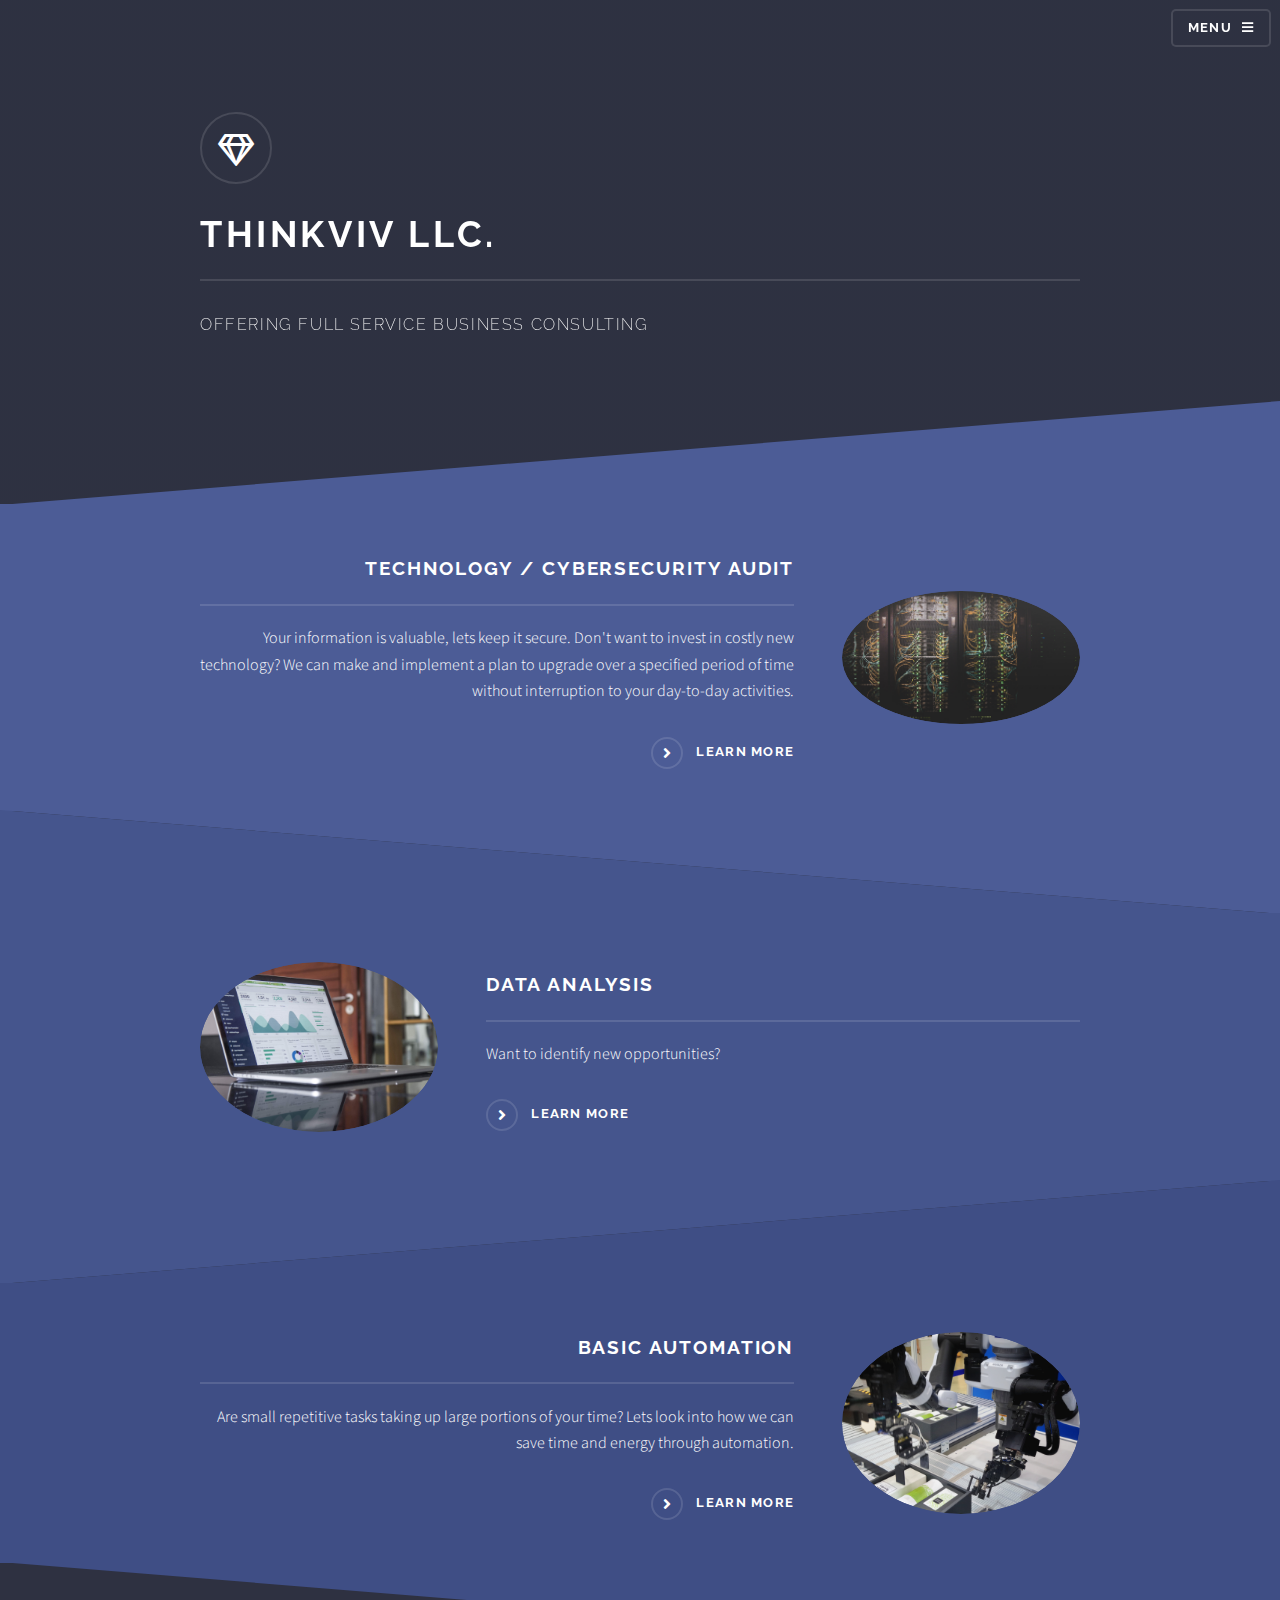
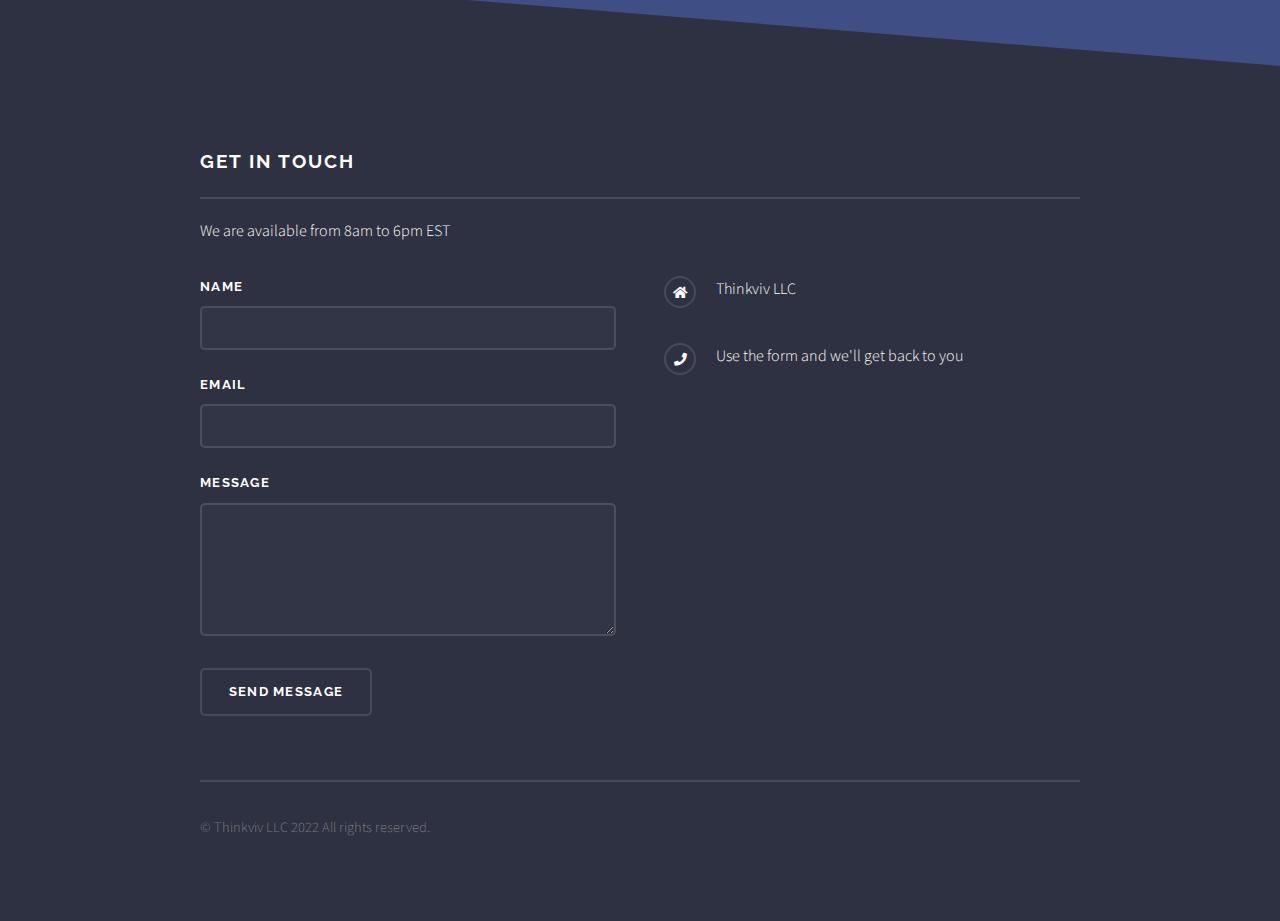
==== index.html @ b032519a "Update index.html" ====
<!DOCTYPE HTML>

<html>
	<head>
		<title>Thinkviv Business Solutions</title>
		<meta charset="utf-8" />
		<meta name="viewport" content="width=device-width, initial-scale=1, user-scalable=no" />
		<link rel="stylesheet" href="assets/css/main.css" />
		<noscript><link rel="stylesheet" href="assets/css/noscript.css" /></noscript>
	</head>
	<body class="is-preload">

		<!-- Page Wrapper -->
			<div id="page-wrapper">

				<!-- Header -->
					<header id="header" class="alt">
						<h1><a href="index.html">Thinkviv Business Solutions</a></h1>
						<nav>
							<a href="#menu">Menu</a>
						</nav>
					</header>

				<!-- Menu -->
					<nav id="menu">
						<div class="inner">
							<h2>Menu</h2>
							<ul class="links">
								<li><a href="index.html">Home</a></li>
								<li><a href="index.html#wrapper">About Us</a></li>
								<li><a href="index.html#footer">Contact Us</a></li>
								
							</ul>
							<a href="#" class="close">Close</a>
						</div>
					</nav>

				<!-- Banner -->
					<section id="banner">
						<div class="inner">
							<div class="logo"><span class="icon fa-gem"></span></div>
							<h2>Thinkviv LLC.</h2>
							<p>Offering full service business consulting </a></p>
						</div>
					</section>

				<!-- Wrapper -->
					<section id="wrapper">

						<!-- One -->
							<section id="one" class="wrapper spotlight style1">
								<div class="inner">
									<a href="#" class="image"><img src="images/server01.jpg" alt="" /></a>
									<div class="content">
										<h2 class="major">Technology / Cybersecurity Audit</h2>
										<p>Your information is valuable, lets keep it secure. Don't want to invest in costly new technology? We can make and implement a plan to upgrade over a specified period of time without interruption to your day-to-day activities.</p>
										<a href="#" class="special">Learn more</a>
									</div>
								</div>
							</section>

						<!-- Two -->
							<section id="two" class="wrapper alt spotlight style2">
								<div class="inner">
									<a href="#" class="image"><img src="images/data01.jpg" alt="" /></a>
									<div class="content">
										<h2 class="major">Data Analysis</h2>
										<p>Want to identify new opportunities? </p>
										<a href="#" class="special">Learn more</a>
									</div>
								</div>
							</section>

						<!-- Three -->
							<section id="three" class="wrapper spotlight style3">
								<div class="inner">
									<a href="#" class="image"><img src="images/robot.jpg" alt="" /></a>
									<div class="content">
										<h2 class="major">Basic Automation</h2>
										<p>Are small repetitive tasks taking up large portions of your time? Lets look into how we can save time and energy through automation.</p>
										<a href="#" class="special">Learn more</a>
									</div>
								</div>
							</section>

						
				<!-- Footer -->
					<section id="footer">
						<div class="inner">
							<h2 class="major">Get in touch</h2>
							<p>We are available from 8am to 6pm EST</p>
							<form method="post" action="#">
								<div class="fields">
									<div class="field">
										<label for="name">Name</label>
										<input type="text" name="name" id="name" />
									</div>
									<div class="field">
										<label for="email">Email</label>
										<input type="email" name="email" id="email" />
									</div>
									<div class="field">
										<label for="message">Message</label>
										<textarea name="message" id="message" rows="4"></textarea>
									</div>
								</div>
								<ul class="actions">
									<li><input type="submit" value="Send Message" /></li>
								</ul>
							</form>
							<ul class="contact">
								<li class="icon solid fa-home">
									Thinkviv LLC<br />
									<!--  <br /> 
									City, State -->
								</li>
								<li class="icon solid fa-phone">Use the form and we'll get back to you</li>
								<!--<li class="icon solid fa-envelope"><a href="#"></a></li>
								<li class="icon brands fa-twitter"><a href="#">twitter.com/untitled-tld</a></li>
								<li class="icon brands fa-facebook-f"><a href="#">facebook.com/untitled-tld</a></li>
								<li class="icon brands fa-instagram"><a href="#">instagram.com/untitled-tld</a></li> -->
							</ul>
							<ul class="copyright">
								<li>&copy; Thinkviv LLC 2022 All rights reserved.</li>
							</ul>
						</div>
					</section>

			</div>

		<!-- Scripts -->
			<script src="assets/js/jquery.min.js"></script>
			<script src="assets/js/jquery.scrollex.min.js"></script>
			<script src="assets/js/browser.min.js"></script>
			<script src="assets/js/breakpoints.min.js"></script>
			<script src="assets/js/util.js"></script>
			<script src="assets/js/main.js"></script>

	</body>
</html>
---- assets/css/main.css ----
@import url(fontawesome-all.min.css);
@import url("https://fonts.googleapis.com/css?family=Raleway:200,700|Source+Sans+Pro:300,600,300italic,600italic");

/*
	Solid State by HTML5 UP
	html5up.net | @ajlkn
	Free for personal and commercial use under the CCA 3.0 license (html5up.net/license)
*/

html, body, div, span, applet, object,
iframe, h1, h2, h3, h4, h5, h6, p, blockquote,
pre, a, abbr, acronym, address, big, cite,
code, del, dfn, em, img, ins, kbd, q, s, samp,
small, strike, strong, sub, sup, tt, var, b,
u, i, center, dl, dt, dd, ol, ul, li, fieldset,
form, label, legend, table, caption, tbody,
tfoot, thead, tr, th, td, article, aside,
canvas, details, embed, figure, figcaption,
footer, header, hgroup, menu, nav, output, ruby,
section, summary, time, mark, audio, video {
	margin: 0;
	padding: 0;
	border: 0;
	font-size: 100%;
	font: inherit;
	vertical-align: baseline;}

article, aside, details, figcaption, figure,
footer, header, hgroup, menu, nav, section {
	display: block;}

body {
	line-height: 1;
}

ol, ul {
	list-style: none;
}

blockquote, q {
	quotes: none;
}

	blockquote:before, blockquote:after, q:before, q:after {
		content: '';
		content: none;
	}

table {
	border-collapse: collapse;
	border-spacing: 0;
}

body {
	-webkit-text-size-adjust: none;
}

mark {
	background-color: transparent;
	color: inherit;
}

input::-moz-focus-inner {
	border: 0;
	padding: 0;
}

input, select, textarea {
	-moz-appearance: none;
	-webkit-appearance: none;
	-ms-appearance: none;
	appearance: none;
}

/* Basic */

	@-ms-viewport {
		width: device-width;
	}

	body {
		-ms-overflow-style: scrollbar;
	}

	@media screen and (max-width: 480px) {

		html, body {
			min-width: 320px;
		}

	}

	html {
		box-sizing: border-box;
	}

	*, *:before, *:after {
		box-sizing: inherit;
	}

	body {
		background-color: #2e3141;
		background-image: linear-gradient(to top, rgba(46, 49, 65, 0.8), rgba(46, 49, 65, 0.8)), url("../../images/bg.jpg");
		background-size: auto, cover;
		background-attachment: fixed, fixed;
		background-position: center, center;
	}

		body.is-preload *, body.is-preload *:before, body.is-preload *:after {
			-moz-animation: none !important;
			-webkit-animation: none !important;
			-ms-animation: none !important;
			animation: none !important;
			-moz-transition: none !important;
			-webkit-transition: none !important;
			-ms-transition: none !important;
			transition: none !important;
		}

/* Type */

	body, input, select, textarea {
		color: #ffffff;
		font-family: "Source Sans Pro", Helvetica, sans-serif;
		font-size: 16.5pt;
		font-weight: 300;
		line-height: 1.65;
	}

		@media screen and (max-width: 1680px) {

			body, input, select, textarea {
				font-size: 13pt;
			}

		}

		@media screen and (max-width: 1280px) {

			body, input, select, textarea {
				font-size: 12pt;
			}

		}

		@media screen and (max-width: 980px) {

			body, input, select, textarea {
				font-size: 12pt;
			}

		}

		@media screen and (max-width: 736px) {

			body, input, select, textarea {
				font-size: 12pt;
			}

		}

		@media screen and (max-width: 480px) {

			body, input, select, textarea {
				font-size: 12pt;
			}

		}

	a {
		-moz-transition: color 0.2s ease-in-out, border-bottom-color 0.2s ease-in-out;
		-webkit-transition: color 0.2s ease-in-out, border-bottom-color 0.2s ease-in-out;
		-ms-transition: color 0.2s ease-in-out, border-bottom-color 0.2s ease-in-out;
		transition: color 0.2s ease-in-out, border-bottom-color 0.2s ease-in-out;
		border-bottom: dotted 1px rgba(255, 255, 255, 0.35);
		color: #ffffff;
		text-decoration: none;
	}

		a:hover {
			border-bottom-color: transparent;
			color: #ffffff !important;
		}

		a.special:not(.button) {
			text-decoration: none;
			border-bottom: 0;
			display: block;
			font-family: Raleway, Helvetica, sans-serif;
			font-size: 0.8em;
			font-weight: 700;
			letter-spacing: 0.1em;
			margin: 0 0 2em 0;
			text-transform: uppercase;
		}

			a.special:not(.button):before {
				-moz-osx-font-smoothing: grayscale;
				-webkit-font-smoothing: antialiased;
				display: inline-block;
				font-style: normal;
				font-variant: normal;
				text-rendering: auto;
				line-height: 1;
				text-transform: none !important;
				font-family: 'Font Awesome 5 Free';
				font-weight: 900;
			}

			a.special:not(.button):before {
				-moz-transition: background-color 0.2s ease-in-out;
				-webkit-transition: background-color 0.2s ease-in-out;
				-ms-transition: background-color 0.2s ease-in-out;
				transition: background-color 0.2s ease-in-out;
				border-radius: 100%;
				border: solid 2px rgba(255, 255, 255, 0.125);
				content: '\f105';
				display: inline-block;
				font-size: 1.25em;
				height: 2em;
				line-height: 1.75em;
				margin-right: 0.85em;
				text-align: center;
				text-indent: 0.15em;
				vertical-align: middle;
				width: 2em;
			}

			a.special:not(.button):hover:before {
				background-color: rgba(255, 255, 255, 0.025);
			}

			a.special:not(.button):active:before {
				background-color: rgba(255, 255, 255, 0.075);
			}

	strong, b {
		color: #ffffff;
		font-weight: 600;
	}

	em, i {
		font-style: italic;
	}

	p {
		margin: 0 0 2em 0;
	}

	h1, h2, h3, h4, h5, h6 {
		color: #ffffff;
		font-family: Raleway, Helvetica, sans-serif;
		font-weight: 700;
		letter-spacing: 0.1em;
		margin: 0 0 1em 0;
		text-transform: uppercase;
	}

		h1 a, h2 a, h3 a, h4 a, h5 a, h6 a {
			color: inherit;
			text-decoration: none;
			border-bottom: 0;
		}

		h1 span, h2 span, h3 span, h4 span, h5 span, h6 span {
			font-weight: 200;
		}

		h1.major, h2.major, h3.major, h4.major, h5.major, h6.major {
			padding-bottom: 1em;
			border-bottom: solid 2px rgba(255, 255, 255, 0.125);
		}

	h2 {
		font-size: 1.2em;
	}

	h3 {
		font-size: 0.9em;
	}

	h4 {
		font-size: 0.7em;
	}

	h5 {
		font-size: 0.7em;
	}

	h6 {
		font-size: 0.7em;
	}

	@media screen and (max-width: 736px) {

		h2 {
			font-size: 1em;
		}

		h3 {
			font-size: 0.8em;
		}

	}

	sub {
		font-size: 0.8em;
		position: relative;
		top: 0.5em;
	}

	sup {
		font-size: 0.8em;
		position: relative;
		top: -0.5em;
	}

	blockquote {
		border-left: solid 4px rgba(255, 255, 255, 0.125);
		font-style: italic;
		margin: 0 0 2em 0;
		padding: 0.5em 0 0.5em 2em;
	}

	code {
		background: rgba(255, 255, 255, 0.025);
		border-radius: 5px;
		border: solid 2px rgba(255, 255, 255, 0.125);
		font-family: "Courier New", monospace;
		font-size: 0.9em;
		margin: 0 0.25em;
		padding: 0.25em 0.65em;
	}

	pre {
		-webkit-overflow-scrolling: touch;
		font-family: "Courier New", monospace;
		font-size: 0.9em;
		margin: 0 0 2em 0;
	}

		pre code {
			display: block;
			line-height: 1.75em;
			padding: 1em 1.5em;
			overflow-x: auto;
		}

	hr {
		border: 0;
		border-bottom: solid 2px rgba(255, 255, 255, 0.125);
		margin: 2.5em 0;
	}

		hr.major {
			margin: 4em 0;
		}

	.align-left {
		text-align: left;
	}

	.align-center {
		text-align: center;
	}

	.align-right {
		text-align: right;
	}

/* Row */

	.row {
		display: flex;
		flex-wrap: wrap;
		box-sizing: border-box;
		align-items: stretch;
	}

		.row > * {
			box-sizing: border-box;
		}

		.row.gtr-uniform > * > :last-child {
			margin-bottom: 0;
		}

		.row.aln-left {
			justify-content: flex-start;
		}

		.row.aln-center {
			justify-content: center;
		}

		.row.aln-right {
			justify-content: flex-end;
		}

		.row.aln-top {
			align-items: flex-start;
		}

		.row.aln-middle {
			align-items: center;
		}

		.row.aln-bottom {
			align-items: flex-end;
		}

		.row > .imp {
			order: -1;
		}

		.row > .col-1 {
			width: 8.33333%;
		}

		.row > .off-1 {
			margin-left: 8.33333%;
		}

		.row > .col-2 {
			width: 16.66667%;
		}

		.row > .off-2 {
			margin-left: 16.66667%;
		}

		.row > .col-3 {
			width: 25%;
		}

		.row > .off-3 {
			margin-left: 25%;
		}

		.row > .col-4 {
			width: 33.33333%;
		}

		.row > .off-4 {
			margin-left: 33.33333%;
		}

		.row > .col-5 {
			width: 41.66667%;
		}

		.row > .off-5 {
			margin-left: 41.66667%;
		}

		.row > .col-6 {
			width: 50%;
		}

		.row > .off-6 {
			margin-left: 50%;
		}

		.row > .col-7 {
			width: 58.33333%;
		}

		.row > .off-7 {
			margin-left: 58.33333%;
		}

		.row > .col-8 {
			width: 66.66667%;
		}

		.row > .off-8 {
			margin-left: 66.66667%;
		}

		.row > .col-9 {
			width: 75%;
		}

		.row > .off-9 {
			margin-left: 75%;
		}

		.row > .col-10 {
			width: 83.33333%;
		}

		.row > .off-10 {
			margin-left: 83.33333%;
		}

		.row > .col-11 {
			width: 91.66667%;
		}

		.row > .off-11 {
			margin-left: 91.66667%;
		}

		.row > .col-12 {
			width: 100%;
		}

		.row > .off-12 {
			margin-left: 100%;
		}

		.row.gtr-0 {
			margin-top: 0;
			margin-left: 0em;
		}

			.row.gtr-0 > * {
				padding: 0 0 0 0em;
			}

			.row.gtr-0.gtr-uniform {
				margin-top: 0em;
			}

				.row.gtr-0.gtr-uniform > * {
					padding-top: 0em;
				}

		.row.gtr-25 {
			margin-top: 0;
			margin-left: -0.4375em;
		}

			.row.gtr-25 > * {
				padding: 0 0 0 0.4375em;
			}

			.row.gtr-25.gtr-uniform {
				margin-top: -0.4375em;
			}

				.row.gtr-25.gtr-uniform > * {
					padding-top: 0.4375em;
				}

		.row.gtr-50 {
			margin-top: 0;
			margin-left: -0.875em;
		}

			.row.gtr-50 > * {
				padding: 0 0 0 0.875em;
			}

			.row.gtr-50.gtr-uniform {
				margin-top: -0.875em;
			}

				.row.gtr-50.gtr-uniform > * {
					padding-top: 0.875em;
				}

		.row {
			margin-top: 0;
			margin-left: -1.75em;
		}

			.row > * {
				padding: 0 0 0 1.75em;
			}

			.row.gtr-uniform {
				margin-top: -1.75em;
			}

				.row.gtr-uniform > * {
					padding-top: 1.75em;
				}

		.row.gtr-150 {
			margin-top: 0;
			margin-left: -2.625em;
		}

			.row.gtr-150 > * {
				padding: 0 0 0 2.625em;
			}

			.row.gtr-150.gtr-uniform {
				margin-top: -2.625em;
			}

				.row.gtr-150.gtr-uniform > * {
					padding-top: 2.625em;
				}

		.row.gtr-200 {
			margin-top: 0;
			margin-left: -3.5em;
		}

			.row.gtr-200 > * {
				padding: 0 0 0 3.5em;
			}

			.row.gtr-200.gtr-uniform {
				margin-top: -3.5em;
			}

				.row.gtr-200.gtr-uniform > * {
					padding-top: 3.5em;
				}

		@media screen and (max-width: 1680px) {

			.row {
				display: flex;
				flex-wrap: wrap;
				box-sizing: border-box;
				align-items: stretch;
			}

				.row > * {
					box-sizing: border-box;
				}

				.row.gtr-uniform > * > :last-child {
					margin-bottom: 0;
				}

				.row.aln-left {
					justify-content: flex-start;
				}

				.row.aln-center {
					justify-content: center;
				}

				.row.aln-right {
					justify-content: flex-end;
				}

				.row.aln-top {
					align-items: flex-start;
				}

				.row.aln-middle {
					align-items: center;
				}

				.row.aln-bottom {
					align-items: flex-end;
				}

				.row > .imp-xlarge {
					order: -1;
				}

				.row > .col-1-xlarge {
					width: 8.33333%;
				}

				.row > .off-1-xlarge {
					margin-left: 8.33333%;
				}

				.row > .col-2-xlarge {
					width: 16.66667%;
				}

				.row > .off-2-xlarge {
					margin-left: 16.66667%;
				}

				.row > .col-3-xlarge {
					width: 25%;
				}

				.row > .off-3-xlarge {
					margin-left: 25%;
				}

				.row > .col-4-xlarge {
					width: 33.33333%;
				}

				.row > .off-4-xlarge {
					margin-left: 33.33333%;
				}

				.row > .col-5-xlarge {
					width: 41.66667%;
				}

				.row > .off-5-xlarge {
					margin-left: 41.66667%;
				}

				.row > .col-6-xlarge {
					width: 50%;
				}

				.row > .off-6-xlarge {
					margin-left: 50%;
				}

				.row > .col-7-xlarge {
					width: 58.33333%;
				}

				.row > .off-7-xlarge {
					margin-left: 58.33333%;
				}

				.row > .col-8-xlarge {
					width: 66.66667%;
				}

				.row > .off-8-xlarge {
					margin-left: 66.66667%;
				}

				.row > .col-9-xlarge {
					width: 75%;
				}

				.row > .off-9-xlarge {
					margin-left: 75%;
				}

				.row > .col-10-xlarge {
					width: 83.33333%;
				}

				.row > .off-10-xlarge {
					margin-left: 83.33333%;
				}

				.row > .col-11-xlarge {
					width: 91.66667%;
				}

				.row > .off-11-xlarge {
					margin-left: 91.66667%;
				}

				.row > .col-12-xlarge {
					width: 100%;
				}

				.row > .off-12-xlarge {
					margin-left: 100%;
				}

				.row.gtr-0 {
					margin-top: 0;
					margin-left: 0em;
				}

					.row.gtr-0 > * {
						padding: 0 0 0 0em;
					}

					.row.gtr-0.gtr-uniform {
						margin-top: 0em;
					}

						.row.gtr-0.gtr-uniform > * {
							padding-top: 0em;
						}

				.row.gtr-25 {
					margin-top: 0;
					margin-left: -0.4375em;
				}

					.row.gtr-25 > * {
						padding: 0 0 0 0.4375em;
					}

					.row.gtr-25.gtr-uniform {
						margin-top: -0.4375em;
					}

						.row.gtr-25.gtr-uniform > * {
							padding-top: 0.4375em;
						}

				.row.gtr-50 {
					margin-top: 0;
					margin-left: -0.875em;
				}

					.row.gtr-50 > * {
						padding: 0 0 0 0.875em;
					}

					.row.gtr-50.gtr-uniform {
						margin-top: -0.875em;
					}

						.row.gtr-50.gtr-uniform > * {
							padding-top: 0.875em;
						}

				.row {
					margin-top: 0;
					margin-left: -1.75em;
				}

					.row > * {
						padding: 0 0 0 1.75em;
					}

					.row.gtr-uniform {
						margin-top: -1.75em;
					}

						.row.gtr-uniform > * {
							padding-top: 1.75em;
						}

				.row.gtr-150 {
					margin-top: 0;
					margin-left: -2.625em;
				}

					.row.gtr-150 > * {
						padding: 0 0 0 2.625em;
					}

					.row.gtr-150.gtr-uniform {
						margin-top: -2.625em;
					}

						.row.gtr-150.gtr-uniform > * {
							padding-top: 2.625em;
						}

				.row.gtr-200 {
					margin-top: 0;
					margin-left: -3.5em;
				}

					.row.gtr-200 > * {
						padding: 0 0 0 3.5em;
					}

					.row.gtr-200.gtr-uniform {
						margin-top: -3.5em;
					}

						.row.gtr-200.gtr-uniform > * {
							padding-top: 3.5em;
						}

		}

		@media screen and (max-width: 1280px) {

			.row {
				display: flex;
				flex-wrap: wrap;
				box-sizing: border-box;
				align-items: stretch;
			}

				.row > * {
					box-sizing: border-box;
				}

				.row.gtr-uniform > * > :last-child {
					margin-bottom: 0;
				}

				.row.aln-left {
					justify-content: flex-start;
				}

				.row.aln-center {
					justify-content: center;
				}

				.row.aln-right {
					justify-content: flex-end;
				}

				.row.aln-top {
					align-items: flex-start;
				}

				.row.aln-middle {
					align-items: center;
				}

				.row.aln-bottom {
					align-items: flex-end;
				}

				.row > .imp-large {
					order: -1;
				}

				.row > .col-1-large {
					width: 8.33333%;
				}

				.row > .off-1-large {
					margin-left: 8.33333%;
				}

				.row > .col-2-large {
					width: 16.66667%;
				}

				.row > .off-2-large {
					margin-left: 16.66667%;
				}

				.row > .col-3-large {
					width: 25%;
				}

				.row > .off-3-large {
					margin-left: 25%;
				}

				.row > .col-4-large {
					width: 33.33333%;
				}

				.row > .off-4-large {
					margin-left: 33.33333%;
				}

				.row > .col-5-large {
					width: 41.66667%;
				}

				.row > .off-5-large {
					margin-left: 41.66667%;
				}

				.row > .col-6-large {
					width: 50%;
				}

				.row > .off-6-large {
					margin-left: 50%;
				}

				.row > .col-7-large {
					width: 58.33333%;
				}

				.row > .off-7-large {
					margin-left: 58.33333%;
				}

				.row > .col-8-large {
					width: 66.66667%;
				}

				.row > .off-8-large {
					margin-left: 66.66667%;
				}

				.row > .col-9-large {
					width: 75%;
				}

				.row > .off-9-large {
					margin-left: 75%;
				}

				.row > .col-10-large {
					width: 83.33333%;
				}

				.row > .off-10-large {
					margin-left: 83.33333%;
				}

				.row > .col-11-large {
					width: 91.66667%;
				}

				.row > .off-11-large {
					margin-left: 91.66667%;
				}

				.row > .col-12-large {
					width: 100%;
				}

				.row > .off-12-large {
					margin-left: 100%;
				}

				.row.gtr-0 {
					margin-top: 0;
					margin-left: 0em;
				}

					.row.gtr-0 > * {
						padding: 0 0 0 0em;
					}

					.row.gtr-0.gtr-uniform {
						margin-top: 0em;
					}

						.row.gtr-0.gtr-uniform > * {
							padding-top: 0em;
						}

				.row.gtr-25 {
					margin-top: 0;
					margin-left: -0.4375em;
				}

					.row.gtr-25 > * {
						padding: 0 0 0 0.4375em;
					}

					.row.gtr-25.gtr-uniform {
						margin-top: -0.4375em;
					}

						.row.gtr-25.gtr-uniform > * {
							padding-top: 0.4375em;
						}

				.row.gtr-50 {
					margin-top: 0;
					margin-left: -0.875em;
				}

					.row.gtr-50 > * {
						padding: 0 0 0 0.875em;
					}

					.row.gtr-50.gtr-uniform {
						margin-top: -0.875em;
					}

						.row.gtr-50.gtr-uniform > * {
							padding-top: 0.875em;
						}

				.row {
					margin-top: 0;
					margin-left: -1.75em;
				}

					.row > * {
						padding: 0 0 0 1.75em;
					}

					.row.gtr-uniform {
						margin-top: -1.75em;
					}

						.row.gtr-uniform > * {
							padding-top: 1.75em;
						}

				.row.gtr-150 {
					margin-top: 0;
					margin-left: -2.625em;
				}

					.row.gtr-150 > * {
						padding: 0 0 0 2.625em;
					}

					.row.gtr-150.gtr-uniform {
						margin-top: -2.625em;
					}

						.row.gtr-150.gtr-uniform > * {
							padding-top: 2.625em;
						}

				.row.gtr-200 {
					margin-top: 0;
					margin-left: -3.5em;
				}

					.row.gtr-200 > * {
						padding: 0 0 0 3.5em;
					}

					.row.gtr-200.gtr-uniform {
						margin-top: -3.5em;
					}

						.row.gtr-200.gtr-uniform > * {
							padding-top: 3.5em;
						}

		}

		@media screen and (max-width: 980px) {

			.row {
				display: flex;
				flex-wrap: wrap;
				box-sizing: border-box;
				align-items: stretch;
			}

				.row > * {
					box-sizing: border-box;
				}

				.row.gtr-uniform > * > :last-child {
					margin-bottom: 0;
				}

				.row.aln-left {
					justify-content: flex-start;
				}

				.row.aln-center {
					justify-content: center;
				}

				.row.aln-right {
					justify-content: flex-end;
				}

				.row.aln-top {
					align-items: flex-start;
				}

				.row.aln-middle {
					align-items: center;
				}

				.row.aln-bottom {
					align-items: flex-end;
				}

				.row > .imp-medium {
					order: -1;
				}

				.row > .col-1-medium {
					width: 8.33333%;
				}

				.row > .off-1-medium {
					margin-left: 8.33333%;
				}

				.row > .col-2-medium {
					width: 16.66667%;
				}

				.row > .off-2-medium {
					margin-left: 16.66667%;
				}

				.row > .col-3-medium {
					width: 25%;
				}

				.row > .off-3-medium {
					margin-left: 25%;
				}

				.row > .col-4-medium {
					width: 33.33333%;
				}

				.row > .off-4-medium {
					margin-left: 33.33333%;
				}

				.row > .col-5-medium {
					width: 41.66667%;
				}

				.row > .off-5-medium {
					margin-left: 41.66667%;
				}

				.row > .col-6-medium {
					width: 50%;
				}

				.row > .off-6-medium {
					margin-left: 50%;
				}

				.row > .col-7-medium {
					width: 58.33333%;
				}

				.row > .off-7-medium {
					margin-left: 58.33333%;
				}

				.row > .col-8-medium {
					width: 66.66667%;
				}

				.row > .off-8-medium {
					margin-left: 66.66667%;
				}

				.row > .col-9-medium {
					width: 75%;
				}

				.row > .off-9-medium {
					margin-left: 75%;
				}

				.row > .col-10-medium {
					width: 83.33333%;
				}

				.row > .off-10-medium {
					margin-left: 83.33333%;
				}

				.row > .col-11-medium {
					width: 91.66667%;
				}

				.row > .off-11-medium {
					margin-left: 91.66667%;
				}

				.row > .col-12-medium {
					width: 100%;
				}

				.row > .off-12-medium {
					margin-left: 100%;
				}

				.row.gtr-0 {
					margin-top: 0;
					margin-left: 0em;
				}

					.row.gtr-0 > * {
						padding: 0 0 0 0em;
					}

					.row.gtr-0.gtr-uniform {
						margin-top: 0em;
					}

						.row.gtr-0.gtr-uniform > * {
							padding-top: 0em;
						}

				.row.gtr-25 {
					margin-top: 0;
					margin-left: -0.4375em;
				}

					.row.gtr-25 > * {
						padding: 0 0 0 0.4375em;
					}

					.row.gtr-25.gtr-uniform {
						margin-top: -0.4375em;
					}

						.row.gtr-25.gtr-uniform > * {
							padding-top: 0.4375em;
						}

				.row.gtr-50 {
					margin-top: 0;
					margin-left: -0.875em;
				}

					.row.gtr-50 > * {
						padding: 0 0 0 0.875em;
					}

					.row.gtr-50.gtr-uniform {
						margin-top: -0.875em;
					}

						.row.gtr-50.gtr-uniform > * {
							padding-top: 0.875em;
						}

				.row {
					margin-top: 0;
					margin-left: -1.75em;
				}

					.row > * {
						padding: 0 0 0 1.75em;
					}

					.row.gtr-uniform {
						margin-top: -1.75em;
					}

						.row.gtr-uniform > * {
							padding-top: 1.75em;
						}

				.row.gtr-150 {
					margin-top: 0;
					margin-left: -2.625em;
				}

					.row.gtr-150 > * {
						padding: 0 0 0 2.625em;
					}

					.row.gtr-150.gtr-uniform {
						margin-top: -2.625em;
					}

						.row.gtr-150.gtr-uniform > * {
							padding-top: 2.625em;
						}

				.row.gtr-200 {
					margin-top: 0;
					margin-left: -3.5em;
				}

					.row.gtr-200 > * {
						padding: 0 0 0 3.5em;
					}

					.row.gtr-200.gtr-uniform {
						margin-top: -3.5em;
					}

						.row.gtr-200.gtr-uniform > * {
							padding-top: 3.5em;
						}

		}

		@media screen and (max-width: 736px) {

			.row {
				display: flex;
				flex-wrap: wrap;
				box-sizing: border-box;
				align-items: stretch;
			}

				.row > * {
					box-sizing: border-box;
				}

				.row.gtr-uniform > * > :last-child {
					margin-bottom: 0;
				}

				.row.aln-left {
					justify-content: flex-start;
				}

				.row.aln-center {
					justify-content: center;
				}

				.row.aln-right {
					justify-content: flex-end;
				}

				.row.aln-top {
					align-items: flex-start;
				}

				.row.aln-middle {
					align-items: center;
				}

				.row.aln-bottom {
					align-items: flex-end;
				}

				.row > .imp-small {
					order: -1;
				}

				.row > .col-1-small {
					width: 8.33333%;
				}

				.row > .off-1-small {
					margin-left: 8.33333%;
				}

				.row > .col-2-small {
					width: 16.66667%;
				}

				.row > .off-2-small {
					margin-left: 16.66667%;
				}

				.row > .col-3-small {
					width: 25%;
				}

				.row > .off-3-small {
					margin-left: 25%;
				}

				.row > .col-4-small {
					width: 33.33333%;
				}

				.row > .off-4-small {
					margin-left: 33.33333%;
				}

				.row > .col-5-small {
					width: 41.66667%;
				}

				.row > .off-5-small {
					margin-left: 41.66667%;
				}

				.row > .col-6-small {
					width: 50%;
				}

				.row > .off-6-small {
					margin-left: 50%;
				}

				.row > .col-7-small {
					width: 58.33333%;
				}

				.row > .off-7-small {
					margin-left: 58.33333%;
				}

				.row > .col-8-small {
					width: 66.66667%;
				}

				.row > .off-8-small {
					margin-left: 66.66667%;
				}

				.row > .col-9-small {
					width: 75%;
				}

				.row > .off-9-small {
					margin-left: 75%;
				}

				.row > .col-10-small {
					width: 83.33333%;
				}

				.row > .off-10-small {
					margin-left: 83.33333%;
				}

				.row > .col-11-small {
					width: 91.66667%;
				}

				.row > .off-11-small {
					margin-left: 91.66667%;
				}

				.row > .col-12-small {
					width: 100%;
				}

				.row > .off-12-small {
					margin-left: 100%;
				}

				.row.gtr-0 {
					margin-top: 0;
					margin-left: 0em;
				}

					.row.gtr-0 > * {
						padding: 0 0 0 0em;
					}

					.row.gtr-0.gtr-uniform {
						margin-top: 0em;
					}

						.row.gtr-0.gtr-uniform > * {
							padding-top: 0em;
						}

				.row.gtr-25 {
					margin-top: 0;
					margin-left: -0.3125em;
				}

					.row.gtr-25 > * {
						padding: 0 0 0 0.3125em;
					}

					.row.gtr-25.gtr-uniform {
						margin-top: -0.3125em;
					}

						.row.gtr-25.gtr-uniform > * {
							padding-top: 0.3125em;
						}

				.row.gtr-50 {
					margin-top: 0;
					margin-left: -0.625em;
				}

					.row.gtr-50 > * {
						padding: 0 0 0 0.625em;
					}

					.row.gtr-50.gtr-uniform {
						margin-top: -0.625em;
					}

						.row.gtr-50.gtr-uniform > * {
							padding-top: 0.625em;
						}

				.row {
					margin-top: 0;
					margin-left: -1.25em;
				}

					.row > * {
						padding: 0 0 0 1.25em;
					}

					.row.gtr-uniform {
						margin-top: -1.25em;
					}

						.row.gtr-uniform > * {
							padding-top: 1.25em;
						}

				.row.gtr-150 {
					margin-top: 0;
					margin-left: -1.875em;
				}

					.row.gtr-150 > * {
						padding: 0 0 0 1.875em;
					}

					.row.gtr-150.gtr-uniform {
						margin-top: -1.875em;
					}

						.row.gtr-150.gtr-uniform > * {
							padding-top: 1.875em;
						}

				.row.gtr-200 {
					margin-top: 0;
					margin-left: -2.5em;
				}

					.row.gtr-200 > * {
						padding: 0 0 0 2.5em;
					}

					.row.gtr-200.gtr-uniform {
						margin-top: -2.5em;
					}

						.row.gtr-200.gtr-uniform > * {
							padding-top: 2.5em;
						}

		}

		@media screen and (max-width: 480px) {

			.row {
				display: flex;
				flex-wrap: wrap;
				box-sizing: border-box;
				align-items: stretch;
			}

				.row > * {
					box-sizing: border-box;
				}

				.row.gtr-uniform > * > :last-child {
					margin-bottom: 0;
				}

				.row.aln-left {
					justify-content: flex-start;
				}

				.row.aln-center {
					justify-content: center;
				}

				.row.aln-right {
					justify-content: flex-end;
				}

				.row.aln-top {
					align-items: flex-start;
				}

				.row.aln-middle {
					align-items: center;
				}

				.row.aln-bottom {
					align-items: flex-end;
				}

				.row > .imp-xsmall {
					order: -1;
				}

				.row > .col-1-xsmall {
					width: 8.33333%;
				}

				.row > .off-1-xsmall {
					margin-left: 8.33333%;
				}

				.row > .col-2-xsmall {
					width: 16.66667%;
				}

				.row > .off-2-xsmall {
					margin-left: 16.66667%;
				}

				.row > .col-3-xsmall {
					width: 25%;
				}

				.row > .off-3-xsmall {
					margin-left: 25%;
				}

				.row > .col-4-xsmall {
					width: 33.33333%;
				}

				.row > .off-4-xsmall {
					margin-left: 33.33333%;
				}

				.row > .col-5-xsmall {
					width: 41.66667%;
				}

				.row > .off-5-xsmall {
					margin-left: 41.66667%;
				}

				.row > .col-6-xsmall {
					width: 50%;
				}

				.row > .off-6-xsmall {
					margin-left: 50%;
				}

				.row > .col-7-xsmall {
					width: 58.33333%;
				}

				.row > .off-7-xsmall {
					margin-left: 58.33333%;
				}

				.row > .col-8-xsmall {
					width: 66.66667%;
				}

				.row > .off-8-xsmall {
					margin-left: 66.66667%;
				}

				.row > .col-9-xsmall {
					width: 75%;
				}

				.row > .off-9-xsmall {
					margin-left: 75%;
				}

				.row > .col-10-xsmall {
					width: 83.33333%;
				}

				.row > .off-10-xsmall {
					margin-left: 83.33333%;
				}

				.row > .col-11-xsmall {
					width: 91.66667%;
				}

				.row > .off-11-xsmall {
					margin-left: 91.66667%;
				}

				.row > .col-12-xsmall {
					width: 100%;
				}

				.row > .off-12-xsmall {
					margin-left: 100%;
				}

				.row.gtr-0 {
					margin-top: 0;
					margin-left: 0em;
				}

					.row.gtr-0 > * {
						padding: 0 0 0 0em;
					}

					.row.gtr-0.gtr-uniform {
						margin-top: 0em;
					}

						.row.gtr-0.gtr-uniform > * {
							padding-top: 0em;
						}

				.row.gtr-25 {
					margin-top: 0;
					margin-left: -0.3125em;
				}

					.row.gtr-25 > * {
						padding: 0 0 0 0.3125em;
					}

					.row.gtr-25.gtr-uniform {
						margin-top: -0.3125em;
					}

						.row.gtr-25.gtr-uniform > * {
							padding-top: 0.3125em;
						}

				.row.gtr-50 {
					margin-top: 0;
					margin-left: -0.625em;
				}

					.row.gtr-50 > * {
						padding: 0 0 0 0.625em;
					}

					.row.gtr-50.gtr-uniform {
						margin-top: -0.625em;
					}

						.row.gtr-50.gtr-uniform > * {
							padding-top: 0.625em;
						}

				.row {
					margin-top: 0;
					margin-left: -1.25em;
				}

					.row > * {
						padding: 0 0 0 1.25em;
					}

					.row.gtr-uniform {
						margin-top: -1.25em;
					}

						.row.gtr-uniform > * {
							padding-top: 1.25em;
						}

				.row.gtr-150 {
					margin-top: 0;
					margin-left: -1.875em;
				}

					.row.gtr-150 > * {
						padding: 0 0 0 1.875em;
					}

					.row.gtr-150.gtr-uniform {
						margin-top: -1.875em;
					}

						.row.gtr-150.gtr-uniform > * {
							padding-top: 1.875em;
						}

				.row.gtr-200 {
					margin-top: 0;
					margin-left: -2.5em;
				}

					.row.gtr-200 > * {
						padding: 0 0 0 2.5em;
					}

					.row.gtr-200.gtr-uniform {
						margin-top: -2.5em;
					}

						.row.gtr-200.gtr-uniform > * {
							padding-top: 2.5em;
						}

		}

		@media screen and (max-width: 360px) {

			.row {
				display: flex;
				flex-wrap: wrap;
				box-sizing: border-box;
				align-items: stretch;
			}

				.row > * {
					box-sizing: border-box;
				}

				.row.gtr-uniform > * > :last-child {
					margin-bottom: 0;
				}

				.row.aln-left {
					justify-content: flex-start;
				}

				.row.aln-center {
					justify-content: center;
				}

				.row.aln-right {
					justify-content: flex-end;
				}

				.row.aln-top {
					align-items: flex-start;
				}

				.row.aln-middle {
					align-items: center;
				}

				.row.aln-bottom {
					align-items: flex-end;
				}

				.row > .imp-xxsmall {
					order: -1;
				}

				.row > .col-1-xxsmall {
					width: 8.33333%;
				}

				.row > .off-1-xxsmall {
					margin-left: 8.33333%;
				}

				.row > .col-2-xxsmall {
					width: 16.66667%;
				}

				.row > .off-2-xxsmall {
					margin-left: 16.66667%;
				}

				.row > .col-3-xxsmall {
					width: 25%;
				}

				.row > .off-3-xxsmall {
					margin-left: 25%;
				}

				.row > .col-4-xxsmall {
					width: 33.33333%;
				}

				.row > .off-4-xxsmall {
					margin-left: 33.33333%;
				}

				.row > .col-5-xxsmall {
					width: 41.66667%;
				}

				.row > .off-5-xxsmall {
					margin-left: 41.66667%;
				}

				.row > .col-6-xxsmall {
					width: 50%;
				}

				.row > .off-6-xxsmall {
					margin-left: 50%;
				}

				.row > .col-7-xxsmall {
					width: 58.33333%;
				}

				.row > .off-7-xxsmall {
					margin-left: 58.33333%;
				}

				.row > .col-8-xxsmall {
					width: 66.66667%;
				}

				.row > .off-8-xxsmall {
					margin-left: 66.66667%;
				}

				.row > .col-9-xxsmall {
					width: 75%;
				}

				.row > .off-9-xxsmall {
					margin-left: 75%;
				}

				.row > .col-10-xxsmall {
					width: 83.33333%;
				}

				.row > .off-10-xxsmall {
					margin-left: 83.33333%;
				}

				.row > .col-11-xxsmall {
					width: 91.66667%;
				}

				.row > .off-11-xxsmall {
					margin-left: 91.66667%;
				}

				.row > .col-12-xxsmall {
					width: 100%;
				}

				.row > .off-12-xxsmall {
					margin-left: 100%;
				}

				.row.gtr-0 {
					margin-top: 0;
					margin-left: 0em;
				}

					.row.gtr-0 > * {
						padding: 0 0 0 0em;
					}

					.row.gtr-0.gtr-uniform {
						margin-top: 0em;
					}

						.row.gtr-0.gtr-uniform > * {
							padding-top: 0em;
						}

				.row.gtr-25 {
					margin-top: 0;
					margin-left: -0.3125em;
				}

					.row.gtr-25 > * {
						padding: 0 0 0 0.3125em;
					}

					.row.gtr-25.gtr-uniform {
						margin-top: -0.3125em;
					}

						.row.gtr-25.gtr-uniform > * {
							padding-top: 0.3125em;
						}

				.row.gtr-50 {
					margin-top: 0;
					margin-left: -0.625em;
				}

					.row.gtr-50 > * {
						padding: 0 0 0 0.625em;
					}

					.row.gtr-50.gtr-uniform {
						margin-top: -0.625em;
					}

						.row.gtr-50.gtr-uniform > * {
							padding-top: 0.625em;
						}

				.row {
					margin-top: 0;
					margin-left: -1.25em;
				}

					.row > * {
						padding: 0 0 0 1.25em;
					}

					.row.gtr-uniform {
						margin-top: -1.25em;
					}

						.row.gtr-uniform > * {
							padding-top: 1.25em;
						}

				.row.gtr-150 {
					margin-top: 0;
					margin-left: -1.875em;
				}

					.row.gtr-150 > * {
						padding: 0 0 0 1.875em;
					}

					.row.gtr-150.gtr-uniform {
						margin-top: -1.875em;
					}

						.row.gtr-150.gtr-uniform > * {
							padding-top: 1.875em;
						}

				.row.gtr-200 {
					margin-top: 0;
					margin-left: -2.5em;
				}

					.row.gtr-200 > * {
						padding: 0 0 0 2.5em;
					}

					.row.gtr-200.gtr-uniform {
						margin-top: -2.5em;
					}

						.row.gtr-200.gtr-uniform > * {
							padding-top: 2.5em;
						}

		}

/* Section/Article */

	section.special, article.special {
		text-align: center;
	}

/* Form */

	form {
		margin: 0 0 2em 0;
	}

		form > :last-child {
			margin-bottom: 0;
		}

		form > .fields {
			display: -moz-flex;
			display: -webkit-flex;
			display: -ms-flex;
			display: flex;
			-moz-flex-wrap: wrap;
			-webkit-flex-wrap: wrap;
			-ms-flex-wrap: wrap;
			flex-wrap: wrap;
			width: calc(100% + 3em);
			margin: -1.5em 0 2em -1.5em;
		}

			form > .fields > .field {
				-moz-flex-grow: 0;
				-webkit-flex-grow: 0;
				-ms-flex-grow: 0;
				flex-grow: 0;
				-moz-flex-shrink: 0;
				-webkit-flex-shrink: 0;
				-ms-flex-shrink: 0;
				flex-shrink: 0;
				padding: 1.5em 0 0 1.5em;
				width: calc(100% - 1.5em);
			}

				form > .fields > .field.half {
					width: calc(50% - 0.75em);
				}

				form > .fields > .field.third {
					width: calc(100%/3 - 0.5em);
				}

				form > .fields > .field.quarter {
					width: calc(25% - 0.375em);
				}

		@media screen and (max-width: 480px) {

			form > .fields {
				width: calc(100% + 3em);
				margin: -1.5em 0 2em -1.5em;
			}

				form > .fields > .field {
					padding: 1.5em 0 0 1.5em;
					width: calc(100% - 1.5em);
				}

					form > .fields > .field.half {
						width: calc(100% - 1.5em);
					}

					form > .fields > .field.third {
						width: calc(100% - 1.5em);
					}

					form > .fields > .field.quarter {
						width: calc(100% - 1.5em);
					}

		}

	label {
		color: #ffffff;
		display: block;
		font-family: Raleway, Helvetica, sans-serif;
		font-size: 0.8em;
		font-weight: 700;
		letter-spacing: 0.1em;
		margin: 0 0 0.7em 0;
		text-transform: uppercase;
	}

	input[type="text"],
	input[type="password"],
	input[type="email"],
	input[type="tel"],
	select,
	textarea {
		-moz-appearance: none;
		-webkit-appearance: none;
		-ms-appearance: none;
		appearance: none;
		background: rgba(255, 255, 255, 0.025);
		border-radius: 5px;
		border: none;
		border: solid 2px rgba(255, 255, 255, 0.125);
		color: inherit;
		display: block;
		outline: 0;
		padding: 0 1em;
		text-decoration: none;
		width: 100%;
	}

		input[type="text"]:invalid,
		input[type="password"]:invalid,
		input[type="email"]:invalid,
		input[type="tel"]:invalid,
		select:invalid,
		textarea:invalid {
			box-shadow: none;
		}

		input[type="text"]:focus,
		input[type="password"]:focus,
		input[type="email"]:focus,
		input[type="tel"]:focus,
		select:focus,
		textarea:focus {
			border-color: #5b6ba6;
		}

	select {
		background-image: url("data:image/svg+xml;charset=utf8,%3Csvg xmlns='http://www.w3.org/2000/svg' width='40' height='40' preserveAspectRatio='none' viewBox='0 0 40 40'%3E%3Cpath d='M9.4,12.3l10.4,10.4l10.4-10.4c0.2-0.2,0.5-0.4,0.9-0.4c0.3,0,0.6,0.1,0.9,0.4l3.3,3.3c0.2,0.2,0.4,0.5,0.4,0.9 c0,0.4-0.1,0.6-0.4,0.9L20.7,31.9c-0.2,0.2-0.5,0.4-0.9,0.4c-0.3,0-0.6-0.1-0.9-0.4L4.3,17.3c-0.2-0.2-0.4-0.5-0.4-0.9 c0-0.4,0.1-0.6,0.4-0.9l3.3-3.3c0.2-0.2,0.5-0.4,0.9-0.4S9.1,12.1,9.4,12.3z' fill='rgba(255, 255, 255, 0.125)' /%3E%3C/svg%3E");
		background-size: 1.25rem;
		background-repeat: no-repeat;
		background-position: calc(100% - 1rem) center;
		height: 2.75em;
		padding-right: 2.75em;
		text-overflow: ellipsis;
	}

		select option {
			color: #ffffff;
			background: #2e3141;
		}

		select:focus::-ms-value {
			background-color: transparent;
		}

		select::-ms-expand {
			display: none;
		}

	input[type="text"],
	input[type="password"],
	input[type="email"],
	select {
		height: 2.75em;
	}

	textarea {
		padding: 0.75em 1em;
	}

	input[type="checkbox"],
	input[type="radio"] {
		-moz-appearance: none;
		-webkit-appearance: none;
		-ms-appearance: none;
		appearance: none;
		display: block;
		float: left;
		margin-right: -2em;
		opacity: 0;
		width: 1em;
		z-index: -1;
	}

		input[type="checkbox"] + label,
		input[type="radio"] + label {
			text-decoration: none;
			color: #ffffff;
			cursor: pointer;
			display: inline-block;
			font-size: 1em;
			font-family: "Source Sans Pro", Helvetica, sans-serif;
			text-transform: none;
			letter-spacing: 0;
			font-weight: 300;
			padding-left: 2.4em;
			padding-right: 0.75em;
			position: relative;
		}

			input[type="checkbox"] + label:before,
			input[type="radio"] + label:before {
				-moz-osx-font-smoothing: grayscale;
				-webkit-font-smoothing: antialiased;
				display: inline-block;
				font-style: normal;
				font-variant: normal;
				text-rendering: auto;
				line-height: 1;
				text-transform: none !important;
				font-family: 'Font Awesome 5 Free';
				font-weight: 900;
			}

			input[type="checkbox"] + label:before,
			input[type="radio"] + label:before {
				background: rgba(255, 255, 255, 0.025);
				border-radius: 5px;
				border: solid 2px rgba(255, 255, 255, 0.125);
				content: '';
				display: inline-block;
				font-size: 0.8em;
				height: 2.0625em;
				left: 0;
				line-height: 2.0625em;
				position: absolute;
				text-align: center;
				top: 0;
				width: 2.0625em;
			}

		input[type="checkbox"]:checked + label:before,
		input[type="radio"]:checked + label:before {
			background: #ffffff;
			border-color: #ffffff;
			content: '\f00c';
			color: #2e3141;
		}

		input[type="checkbox"]:focus + label:before,
		input[type="radio"]:focus + label:before {
			border-color: #4c5c96;
		}

	input[type="checkbox"] + label:before {
		border-radius: 5px;
	}

	input[type="radio"] + label:before {
		border-radius: 100%;
	}

	::-webkit-input-placeholder {
		color: rgba(255, 255, 255, 0.35) !important;
		opacity: 1.0;
	}

	:-moz-placeholder {
		color: rgba(255, 255, 255, 0.35) !important;
		opacity: 1.0;
	}

	::-moz-placeholder {
		color: rgba(255, 255, 255, 0.35) !important;
		opacity: 1.0;
	}

	:-ms-input-placeholder {
		color: rgba(255, 255, 255, 0.35) !important;
		opacity: 1.0;
	}

/* Box */

	.box {
		border-radius: 5px;
		border: solid 2px rgba(255, 255, 255, 0.125);
		margin-bottom: 2em;
		padding: 1.5em;
	}

		.box > :last-child,
		.box > :last-child > :last-child,
		.box > :last-child > :last-child > :last-child {
			margin-bottom: 0;
		}

		.box.alt {
			border: 0;
			border-radius: 0;
			padding: 0;
		}

/* Icon */

	.icon {
		text-decoration: none;
		border-bottom: none;
		position: relative;
	}

		.icon:before {
			-moz-osx-font-smoothing: grayscale;
			-webkit-font-smoothing: antialiased;
			display: inline-block;
			font-style: normal;
			font-variant: normal;
			text-rendering: auto;
			line-height: 1;
			text-transform: none !important;
			font-family: 'Font Awesome 5 Free';
			font-weight: 400;
		}

		.icon > .label {
			display: none;
		}

		.icon:before {
			line-height: inherit;
		}

		.icon.solid:before {
			font-weight: 900;
		}

		.icon.brands:before {
			font-family: 'Font Awesome 5 Brands';
		}

/* Image */

	.image {
		border-radius: 5px;
		border: 0;
		display: inline-block;
		position: relative;
	}

		.image img {
			border-radius: 5px;
			display: block;
		}

		.image.left, .image.right {
			max-width: 40%;
		}

			.image.left img, .image.right img {
				width: 100%;
			}

		.image.left {
			float: left;
			padding: 0 1.5em 1em 0;
			top: 0.25em;
		}

		.image.right {
			float: right;
			padding: 0 0 1em 1.5em;
			top: 0.25em;
		}

		.image.fit {
			display: block;
			margin: 0 0 2em 0;
			width: 100%;
		}

			.image.fit img {
				width: 100%;
			}

		.image.main {
			display: block;
			margin: 0 0 3em 0;
			width: 100%;
		}

			.image.main img {
				width: 100%;
			}

/* List */

	ol {
		list-style: decimal;
		margin: 0 0 2em 0;
		padding-left: 1.25em;
	}

		ol li {
			padding-left: 0.25em;
		}

	ul {
		list-style: disc;
		margin: 0 0 2em 0;
		padding-left: 1em;
	}

		ul li {
			padding-left: 0.5em;
		}

		ul.alt {
			list-style: none;
			padding-left: 0;
		}

			ul.alt li {
				border-top: solid 1px rgba(255, 255, 255, 0.125);
				padding: 0.5em 0;
			}

				ul.alt li:first-child {
					border-top: 0;
					padding-top: 0;
				}

	dl {
		margin: 0 0 2em 0;
	}

		dl dt {
			display: block;
			font-weight: 600;
			margin: 0 0 1em 0;
		}

		dl dd {
			margin-left: 2em;
		}

/* Actions */

	ul.actions {
		display: -moz-flex;
		display: -webkit-flex;
		display: -ms-flex;
		display: flex;
		cursor: default;
		list-style: none;
		margin-left: -1em;
		padding-left: 0;
	}

		ul.actions li {
			padding: 0 0 0 1em;
			vertical-align: middle;
		}

		ul.actions.special {
			-moz-justify-content: center;
			-webkit-justify-content: center;
			-ms-justify-content: center;
			justify-content: center;
			width: 100%;
			margin-left: 0;
		}

			ul.actions.special li:first-child {
				padding-left: 0;
			}

		ul.actions.stacked {
			-moz-flex-direction: column;
			-webkit-flex-direction: column;
			-ms-flex-direction: column;
			flex-direction: column;
			margin-left: 0;
		}

			ul.actions.stacked li {
				padding: 1.3em 0 0 0;
			}

				ul.actions.stacked li:first-child {
					padding-top: 0;
				}

		ul.actions.fit {
			width: calc(100% + 1em);
		}

			ul.actions.fit li {
				-moz-flex-grow: 1;
				-webkit-flex-grow: 1;
				-ms-flex-grow: 1;
				flex-grow: 1;
				-moz-flex-shrink: 1;
				-webkit-flex-shrink: 1;
				-ms-flex-shrink: 1;
				flex-shrink: 1;
				width: 100%;
			}

				ul.actions.fit li > * {
					width: 100%;
				}

			ul.actions.fit.stacked {
				width: 100%;
			}

		@media screen and (max-width: 480px) {

			ul.actions:not(.fixed) {
				-moz-flex-direction: column;
				-webkit-flex-direction: column;
				-ms-flex-direction: column;
				flex-direction: column;
				margin-left: 0;
				width: 100% !important;
			}

				ul.actions:not(.fixed) li {
					-moz-flex-grow: 1;
					-webkit-flex-grow: 1;
					-ms-flex-grow: 1;
					flex-grow: 1;
					-moz-flex-shrink: 1;
					-webkit-flex-shrink: 1;
					-ms-flex-shrink: 1;
					flex-shrink: 1;
					padding: 1em 0 0 0;
					text-align: center;
					width: 100%;
				}

					ul.actions:not(.fixed) li > * {
						width: 100%;
					}

					ul.actions:not(.fixed) li:first-child {
						padding-top: 0;
					}

					ul.actions:not(.fixed) li input[type="submit"],
					ul.actions:not(.fixed) li input[type="reset"],
					ul.actions:not(.fixed) li input[type="button"],
					ul.actions:not(.fixed) li button,
					ul.actions:not(.fixed) li .button {
						width: 100%;
					}

						ul.actions:not(.fixed) li input[type="submit"].icon:before,
						ul.actions:not(.fixed) li input[type="reset"].icon:before,
						ul.actions:not(.fixed) li input[type="button"].icon:before,
						ul.actions:not(.fixed) li button.icon:before,
						ul.actions:not(.fixed) li .button.icon:before {
							margin-left: -0.5rem;
						}

		}

/* Icons */

	ul.icons {
		cursor: default;
		list-style: none;
		padding-left: 0;
	}

		ul.icons li {
			display: inline-block;
			padding: 0 1em 0 0;
		}

			ul.icons li:last-child {
				padding-right: 0;
			}

			ul.icons li .icon:before {
				font-size: 1.25em;
			}

/* Contact */

	ul.contact {
		list-style: none;
		padding: 0;
	}

		ul.contact li {
			text-decoration: none;
			margin: 2.5em 0 0 0;
			padding: 0 0 0 3.25em;
			position: relative;
		}

			ul.contact li:before {
				-moz-osx-font-smoothing: grayscale;
				-webkit-font-smoothing: antialiased;
				display: inline-block;
				font-style: normal;
				font-variant: normal;
				text-rendering: auto;
				line-height: 1;
				text-transform: none !important;
				font-family: 'Font Awesome 5 Free';
				font-weight: 400;
			}

			ul.contact li:before {
				border-radius: 100%;
				border: solid 2px rgba(255, 255, 255, 0.125);
				display: inline-block;
				font-size: 0.8em;
				height: 2.5em;
				left: 0;
				line-height: 2.35em;
				position: absolute;
				text-align: center;
				top: 0;
				width: 2.5em;
			}

			ul.contact li:first-child {
				margin-top: 0;
			}

		@media screen and (max-width: 736px) {

			ul.contact li {
				margin: 1.5em 0 0 0;
			}

		}

/* Pagination */

	ul.pagination {
		cursor: default;
		list-style: none;
		padding-left: 0;
	}

		ul.pagination li {
			display: inline-block;
			padding-left: 0;
			vertical-align: middle;
		}

			ul.pagination li > .page {
				-moz-transition: background-color 0.2s ease-in-out, color 0.2s ease-in-out;
				-webkit-transition: background-color 0.2s ease-in-out, color 0.2s ease-in-out;
				-ms-transition: background-color 0.2s ease-in-out, color 0.2s ease-in-out;
				transition: background-color 0.2s ease-in-out, color 0.2s ease-in-out;
				border-bottom: 0;
				border-radius: 5px;
				display: inline-block;
				height: 1.5em;
				line-height: 1.5em;
				margin: 0 0.125em;
				min-width: 1.5em;
				padding: 0 0.5em;
				text-align: center;
			}

				ul.pagination li > .page:hover {
					background-color: rgba(255, 255, 255, 0.025);
				}

				ul.pagination li > .page.active {
					background-color: #4c5c96;
				}

			ul.pagination li:first-child {
				padding-right: 0.75em;
			}

			ul.pagination li:last-child {
				padding-left: 0.75em;
			}

		@media screen and (max-width: 480px) {

			ul.pagination li:nth-child(n+2):nth-last-child(n+2) {
				display: none;
			}

			ul.pagination li .button {
				width: 100%;
			}

			ul.pagination li:first-child {
				width: calc(50% - 2px);
				text-align: left;
				padding-right: 0.325em;
			}

			ul.pagination li:last-child {
				width: calc(50% - 2px);
				text-align: right;
				padding-left: 0.325em;
			}

		}

/* Table */

	.table-wrapper {
		-webkit-overflow-scrolling: touch;
		overflow-x: auto;
	}

	table {
		margin: 0 0 2em 0;
		width: 100%;
	}

		table tbody tr {
			border: solid 1px rgba(255, 255, 255, 0.125);
			border-left: 0;
			border-right: 0;
		}

			table tbody tr:nth-child(2n + 1) {
				background-color: rgba(255, 255, 255, 0.025);
			}

		table td {
			padding: 0.75em 0.75em;
		}

		table th {
			color: #ffffff;
			font-size: 0.9em;
			font-weight: 600;
			padding: 0 0.75em 0.75em 0.75em;
			text-align: left;
		}

		table thead {
			border-bottom: solid 2px rgba(255, 255, 255, 0.125);
		}

		table tfoot {
			border-top: solid 2px rgba(255, 255, 255, 0.125);
		}

		table.alt {
			border-collapse: separate;
		}

			table.alt tbody tr td {
				border: solid 1px rgba(255, 255, 255, 0.125);
				border-left-width: 0;
				border-top-width: 0;
			}

				table.alt tbody tr td:first-child {
					border-left-width: 1px;
				}

			table.alt tbody tr:first-child td {
				border-top-width: 1px;
			}

			table.alt thead {
				border-bottom: 0;
			}

			table.alt tfoot {
				border-top: 0;
			}

/* Button */

	input[type="submit"],
	input[type="reset"],
	input[type="button"],
	button,
	.button {
		-moz-appearance: none;
		-webkit-appearance: none;
		-ms-appearance: none;
		appearance: none;
		-moz-transition: background-color 0.2s ease-in-out;
		-webkit-transition: background-color 0.2s ease-in-out;
		-ms-transition: background-color 0.2s ease-in-out;
		transition: background-color 0.2s ease-in-out;
		background-color: transparent;
		border-radius: 5px;
		border: 0;
		box-shadow: inset 0 0 0 2px rgba(255, 255, 255, 0.125);
		color: #ffffff !important;
		cursor: pointer;
		display: inline-block;
		font-family: Raleway, Helvetica, sans-serif;
		font-size: 0.8em;
		font-weight: 700;
		height: 3.75em;
		letter-spacing: 0.1em;
		line-height: 3.75em;
		padding: 0 2.25em;
		text-align: center;
		text-decoration: none;
		text-transform: uppercase;
		white-space: nowrap;
	}

		input[type="submit"]:hover,
		input[type="reset"]:hover,
		input[type="button"]:hover,
		button:hover,
		.button:hover {
			background-color: rgba(255, 255, 255, 0.025);
		}

		input[type="submit"]:active,
		input[type="reset"]:active,
		input[type="button"]:active,
		button:active,
		.button:active {
			background-color: rgba(255, 255, 255, 0.075);
		}

		input[type="submit"].icon:before,
		input[type="reset"].icon:before,
		input[type="button"].icon:before,
		button.icon:before,
		.button.icon:before {
			margin-right: 0.5em;
			color: rgba(255, 255, 255, 0.35);
		}

		input[type="submit"].primary,
		input[type="reset"].primary,
		input[type="button"].primary,
		button.primary,
		.button.primary {
			background-color: #4c5c96;
			box-shadow: none;
		}

			input[type="submit"].primary:hover,
			input[type="reset"].primary:hover,
			input[type="button"].primary:hover,
			button.primary:hover,
			.button.primary:hover {
				background-color: #53639e;
			}

			input[type="submit"].primary:active,
			input[type="reset"].primary:active,
			input[type="button"].primary:active,
			button.primary:active,
			.button.primary:active {
				background-color: #45558d;
			}

			input[type="submit"].primary.icon:before,
			input[type="reset"].primary.icon:before,
			input[type="button"].primary.icon:before,
			button.primary.icon:before,
			.button.primary.icon:before {
				color: #7985b0;
			}

		input[type="submit"].fit,
		input[type="reset"].fit,
		input[type="button"].fit,
		button.fit,
		.button.fit {
			width: 100%;
		}

		input[type="submit"].small,
		input[type="reset"].small,
		input[type="button"].small,
		button.small,
		.button.small {
			font-size: 0.6em;
		}

		input[type="submit"].large,
		input[type="reset"].large,
		input[type="button"].large,
		button.large,
		.button.large {
			font-size: 1em;
		}

		input[type="submit"].disabled, input[type="submit"]:disabled,
		input[type="reset"].disabled,
		input[type="reset"]:disabled,
		input[type="button"].disabled,
		input[type="button"]:disabled,
		button.disabled,
		button:disabled,
		.button.disabled,
		.button:disabled {
			opacity: 0.25;
		}

		@media screen and (max-width: 480px) {

			input[type="submit"],
			input[type="reset"],
			input[type="button"],
			button,
			.button {
				padding: 0;
			}

		}

/* Features */

	.features {
		display: -moz-flex;
		display: -webkit-flex;
		display: -ms-flex;
		display: flex;
		-moz-flex-wrap: wrap;
		-webkit-flex-wrap: wrap;
		-ms-flex-wrap: wrap;
		flex-wrap: wrap;
		margin: 0 0 2em 0;
	}

		.features article {
			padding: 1.75em 1.75em 0.1em 1.75em ;
			background-color: #353849;
			border-radius: 5px;
			margin: 1.5em 3em 1.5em 0;
			width: calc(50% - 1.5em);
		}

			.features article:nth-child(2n) {
				margin-right: 0;
			}

			.features article .image {
				border-radius: 5px 5px 0 0;
				display: block;
				margin-bottom: 1.75em;
				margin-left: -1.75em;
				margin-top: -1.75em;
				position: relative;
				width: calc(100% + 3.5em);
			}

				.features article .image img {
					border-radius: 5px 5px 0 0;
					width: 100%;
				}

		@media screen and (max-width: 980px) {

			.features article {
				margin: 1em 2em 1em 0;
				width: calc(50% - 1em);
			}

		}

		@media screen and (max-width: 736px) {

			.features article {
				padding: 1.5em 1.5em 0.1em 1.5em ;
				margin: 0.875em 1.75em 0.875em 0;
				width: calc(50% - 0.875em - 1px);
			}

				.features article .image {
					margin-bottom: 1.5em;
					margin-left: -1.5em;
					margin-top: -1.5em;
					width: calc(100% + 3em);
				}

		}

		@media screen and (max-width: 480px) {

			.features {
				display: block;
			}

				.features article {
					width: 100%;
					margin: 0 0 2em 0 !important;
				}

		}

/* Header */

	#header {
		-moz-transition: background-color 0.2s ease-in-out;
		-webkit-transition: background-color 0.2s ease-in-out;
		-ms-transition: background-color 0.2s ease-in-out;
		transition: background-color 0.2s ease-in-out;
		background-color: rgba(53, 56, 73, 0.95);
		height: 3.5em;
		left: 0;
		line-height: 3.5em;
		padding: 0 1.25em;
		position: fixed;
		top: 0;
		width: 100%;
		z-index: 10000;
	}

		#header h1 {
			-moz-transition: opacity 0.2s ease-in-out, visibility 0.2s;
			-webkit-transition: opacity 0.2s ease-in-out, visibility 0.2s;
			-ms-transition: opacity 0.2s ease-in-out, visibility 0.2s;
			transition: opacity 0.2s ease-in-out, visibility 0.2s;
			border-bottom: 0;
			font-size: 0.8em;
			margin-bottom: 0;
			opacity: 1;
			visibility: visible;
		}

			#header h1 a {
				border: 0;
			}

		#header nav {
			font-family: Raleway, Helvetica, sans-serif;
			font-size: 0.8em;
			font-weight: 700;
			height: 3em;
			letter-spacing: 0.1em;
			line-height: 3em;
			position: absolute;
			right: 0.7em;
			text-transform: uppercase;
			top: 0.7em;
		}

			#header nav a {
				border: 0;
				display: inline-block;
				padding: 0 1em;
			}

				#header nav a:before {
					float: right;
					margin-left: 0.75em;
				}

				#header nav a[href="#menu"] {
					text-decoration: none;
					-moz-transition: background-color 0.2s ease-in-out;
					-webkit-transition: background-color 0.2s ease-in-out;
					-ms-transition: background-color 0.2s ease-in-out;
					transition: background-color 0.2s ease-in-out;
					border-radius: 5px;
					box-shadow: inset 0 0 0 2px rgba(255, 255, 255, 0.125);
					padding: 0 1.35em;
				}

					#header nav a[href="#menu"]:before {
						-moz-osx-font-smoothing: grayscale;
						-webkit-font-smoothing: antialiased;
						display: inline-block;
						font-style: normal;
						font-variant: normal;
						text-rendering: auto;
						line-height: 1;
						text-transform: none !important;
						font-family: 'Font Awesome 5 Free';
						font-weight: 900;
					}

					#header nav a[href="#menu"]:before {
						content: '\f0c9';
						line-height: inherit;
					}

					#header nav a[href="#menu"]:hover {
						background-color: rgba(255, 255, 255, 0.025);
					}

					#header nav a[href="#menu"]:active {
						background-color: rgba(255, 255, 255, 0.075);
					}

		#header.alt {
			background-color: transparent;
		}

			#header.alt h1 {
				opacity: 0;
				visibility: hidden;
			}

		@media screen and (max-width: 736px) {

			#header {
				height: 2.75em;
				line-height: 2.75em;
			}

				#header nav {
					top: 0;
					right: 0;
					height: inherit;
					line-height: inherit;
				}

					#header nav a {
						height: inherit;
						line-height: inherit;
					}

						#header nav a[href="#menu"] {
							box-shadow: none;
							padding: 0 1em;
							border-radius: 0;
						}

							#header nav a[href="#menu"]:hover, #header nav a[href="#menu"]:active {
								background-color: inherit;
							}

		}

		@media screen and (max-width: 480px) {

			#header nav a[href="#menu"] {
				width: 4em;
				white-space: nowrap;
				text-indent: 4em;
				position: relative;
			}

				#header nav a[href="#menu"]:before {
					width: inherit;
					position: absolute;
					top: 0;
					left: 0;
					text-indent: 0;
					text-align: right;
					margin-left: 0;
					padding-right: 1.25em;
				}

		}

/* Menu */

	#page-wrapper {
		-moz-transition: -moz-filter 0.25s ease;
		-webkit-transition: -webkit-filter 0.25s ease;
		-ms-transition: -ms-filter 0.25s ease;
		transition: filter 0.25s ease;
	}

	#menu {
		-moz-align-items: center;
		-webkit-align-items: center;
		-ms-align-items: center;
		align-items: center;
		display: -moz-flex;
		display: -webkit-flex;
		display: -ms-flex;
		display: flex;
		-moz-justify-content: center;
		-webkit-justify-content: center;
		-ms-justify-content: center;
		justify-content: center;
		pointer-events: none;
		-moz-transition: opacity 0.35s ease, visibility 0.35s;
		-webkit-transition: opacity 0.35s ease, visibility 0.35s;
		-ms-transition: opacity 0.35s ease, visibility 0.35s;
		transition: opacity 0.35s ease, visibility 0.35s;
		-moz-user-select: none;
		-webkit-user-select: none;
		-ms-user-select: none;
		user-select: none;
		-webkit-tap-highlight-color: rgba(0, 0, 0, 0);
		background: rgba(46, 49, 65, 0.8);
		cursor: default;
		height: 100%;
		left: 0;
		opacity: 0;
		position: fixed;
		text-align: center;
		top: 0;
		visibility: hidden;
		width: 100%;
	}

		#menu .inner {
			padding: 2.5em 1.5em 0.5em 1.5em ;
			-moz-transform: translateY(0.5em);
			-webkit-transform: translateY(0.5em);
			-ms-transform: translateY(0.5em);
			transform: translateY(0.5em);
			-moz-transition: opacity 0.35s ease, -moz-transform 0.35s ease;
			-webkit-transition: opacity 0.35s ease, -webkit-transform 0.35s ease;
			-ms-transition: opacity 0.35s ease, -ms-transform 0.35s ease;
			transition: opacity 0.35s ease, transform 0.35s ease;
			-webkit-overflow-scrolling: touch;
			background: #4c5c96;
			border-radius: 5px;
			display: block;
			max-width: 100%;
			opacity: 0;
			position: relative;
			width: 18em;
		}

		#menu h2 {
			border-bottom: solid 2px rgba(255, 255, 255, 0.125);
			padding-bottom: 1em;
		}

		#menu .close {
			background-image: url("images/close.svg");
			background-position: 75% 25%;
			background-repeat: no-repeat;
			background-size: 2em 2em;
			border: 0;
			content: '';
			display: block;
			height: 4em;
			overflow: hidden;
			position: absolute;
			right: 0;
			text-align: center;
			text-indent: 4em;
			top: 0;
			width: 4em;
		}

		#menu .links {
			list-style: none;
			margin-bottom: 1.5em;
			padding: 0;
		}

			#menu .links li {
				padding: 0;
			}

				#menu .links li a {
					border-radius: 5px;
					border: 0;
					display: block;
					font-family: Raleway, Helvetica, sans-serif;
					font-size: 0.8em;
					font-weight: 200;
					letter-spacing: 0.1em;
					line-height: 1.85em;
					padding: 0.75em 0;
					text-transform: uppercase;
				}

					#menu .links li a:hover {
						background: #45558d;
					}

		@media screen and (max-width: 736px) {

			#menu .inner {
				max-height: 100%;
				overflow-y: auto;
				overflow-x: hidden;
			}

				#menu .inner .close {
					background-size: 1.5em 1.5em;
				}

		}

	body.is-menu-visible #page-wrapper {
		-moz-filter: blur(1.5px);
		-webkit-filter: blur(1.5px);
		-ms-filter: blur(1.5px);
		filter: blur(1.5px);
	}

	body.is-menu-visible #menu {
		pointer-events: auto;
		opacity: 1;
		visibility: visible;
	}

		body.is-menu-visible #menu .inner {
			-moz-transform: translateY(0);
			-webkit-transform: translateY(0);
			-ms-transform: translateY(0);
			transform: translateY(0);
			opacity: 1;
		}

/* Banner */

	#banner {
		padding: 10em 0 4.75em 0 ;
	}

		#banner .inner {
			margin: 0 auto;
			width: 55em;
		}

		#banner .logo {
			-moz-transition: opacity 2s ease, -moz-transform 1s ease;
			-webkit-transition: opacity 2s ease, -webkit-transform 1s ease;
			-ms-transition: opacity 2s ease, -ms-transform 1s ease;
			transition: opacity 2s ease, transform 1s ease;
			-moz-transform: translateY(0);
			-webkit-transform: translateY(0);
			-ms-transform: translateY(0);
			transform: translateY(0);
			opacity: 1;
			margin: 0 0 1.3em 0;
		}

			#banner .logo .icon {
				border-radius: 100%;
				border: solid 2px rgba(255, 255, 255, 0.125);
				cursor: default;
				display: inline-block;
				font-size: 2em;
				height: 2.25em;
				line-height: 2.25em;
				text-align: center;
				width: 2.25em;
			}

		#banner h2 {
			-moz-transition: opacity 0.5s ease, -moz-transform 0.5s ease, -moz-filter 0.25s ease;
			-webkit-transition: opacity 0.5s ease, -webkit-transform 0.5s ease, -webkit-filter 0.25s ease;
			-ms-transition: opacity 0.5s ease, -ms-transform 0.5s ease, -ms-filter 0.25s ease;
			transition: opacity 0.5s ease, transform 0.5s ease, filter 0.25s ease;
			-moz-transform: translateX(0);
			-webkit-transform: translateX(0);
			-ms-transform: translateX(0);
			transform: translateX(0);
			-moz-transition-delay: 0.65s;
			-webkit-transition-delay: 0.65s;
			-ms-transition-delay: 0.65s;
			transition-delay: 0.65s;
			-moz-filter: blur(0);
			-webkit-filter: blur(0);
			-ms-filter: blur(0);
			filter: blur(0);
			opacity: 1;
			border-bottom: solid 2px rgba(255, 255, 255, 0.125);
			font-size: 2.25em;
			margin-bottom: 0.8em;
			padding-bottom: 0.4em;
		}

		#banner p {
			-moz-transition: opacity 0.5s ease, -moz-transform 0.5s ease, -moz-filter 0.25s ease;
			-webkit-transition: opacity 0.5s ease, -webkit-transform 0.5s ease, -webkit-filter 0.25s ease;
			-ms-transition: opacity 0.5s ease, -ms-transform 0.5s ease, -ms-filter 0.25s ease;
			transition: opacity 0.5s ease, transform 0.5s ease, filter 0.25s ease;
			-moz-transform: translateX(0);
			-webkit-transform: translateX(0);
			-ms-transform: translateX(0);
			transform: translateX(0);
			-moz-transition-delay: 0.8s;
			-webkit-transition-delay: 0.8s;
			-ms-transition-delay: 0.8s;
			transition-delay: 0.8s;
			-moz-filter: blur(0);
			-webkit-filter: blur(0);
			-ms-filter: blur(0);
			filter: blur(0);
			opacity: 1;
			font-family: Raleway, Helvetica, sans-serif;
			font-size: 1em;
			font-weight: 200;
			letter-spacing: 0.1em;
			line-height: 2;
			text-transform: uppercase;
		}

		@media screen and (max-width: 1280px) {

			#banner {
				padding: 7em 0 8.25em 0 ;
				background-color: #2e3141;
				background-image: linear-gradient(to top, rgba(46, 49, 65, 0.8), rgba(46, 49, 65, 0.8)), url("../../images/bg.jpg");
				background-size: auto, cover;
				background-position: center, center;
				margin-bottom: -6.5em;
			}

		}

		@media screen and (max-width: 980px) {

			#banner {
				padding: 12em 3em 12.375em 3em ;
				margin-bottom: -4.75em;
			}

				#banner .inner {
					width: 100%;
				}

		}

		@media screen and (max-width: 736px) {

			#banner {
				padding: 5em 2em 4.25em 2em ;
				margin-bottom: -2.5em;
			}

				#banner .logo {
					margin: 0 0 1em 0;
				}

					#banner .logo .icon {
						font-size: 1.5em;
					}

				#banner h2 {
					font-size: 1.5em;
				}

				#banner p {
					font-size: 0.8em;
				}

		}

		body.is-preload #banner .logo {
			-moz-transform: translateY(0.5em);
			-webkit-transform: translateY(0.5em);
			-ms-transform: translateY(0.5em);
			transform: translateY(0.5em);
			opacity: 0;
		}

		body.is-preload #banner h2 {
			opacity: 0;
			-moz-transform: translateX(0.25em);
			-webkit-transform: translateX(0.25em);
			-ms-transform: translateX(0.25em);
			transform: translateX(0.25em);
			-moz-filter: blur(2px);
			-webkit-filter: blur(2px);
			-ms-filter: blur(2px);
			filter: blur(2px);
		}

		body.is-preload #banner p {
			opacity: 0;
			-moz-transform: translateX(0.5em);
			-webkit-transform: translateX(0.5em);
			-ms-transform: translateX(0.5em);
			transform: translateX(0.5em);
			-moz-filter: blur(2px);
			-webkit-filter: blur(2px);
			-ms-filter: blur(2px);
			filter: blur(2px);
		}

/* Wrapper */

	#wrapper > header {
		padding: 11em 0 2.25em 0 ;
	}

		#wrapper > header .inner {
			margin: 0 auto;
			width: 55em;
		}

		#wrapper > header h2 {
			border-bottom: solid 2px rgba(255, 255, 255, 0.125);
			font-size: 2em;
			margin-bottom: 0.8em;
			padding-bottom: 0.4em;
		}

		#wrapper > header p {
			font-family: Raleway, Helvetica, sans-serif;
			font-size: 1em;
			font-weight: 200;
			letter-spacing: 0.1em;
			line-height: 2;
			text-transform: uppercase;
		}

	@media screen and (max-width: 1280px) {

		#wrapper > header {
			padding: 9em 0 6.25em 0 ;
			background-color: #2e3141;
			background-image: linear-gradient(to top, rgba(46, 49, 65, 0.8), rgba(46, 49, 65, 0.8)), url("../../images/bg.jpg");
			background-size: auto, cover;
			background-position: center, 0% 30%;
			margin-bottom: -6.5em;
		}

	}

	@media screen and (max-width: 980px) {

		#wrapper > header {
			padding: 11em 3em 7.375em 3em ;
			background-size: auto, cover;
			background-position: center, 0% 0%;
			margin-bottom: -4.75em;
		}

			#wrapper > header .inner {
				width: 100%;
			}

	}

	@media screen and (max-width: 736px) {

		#wrapper > header {
			padding: 6.5em 2em 3em 2em ;
			background-size: auto, 125%;
			margin-bottom: -2.5em;
		}

			#wrapper > header h2 {
				font-size: 1.25em;
			}

			#wrapper > header p {
				font-size: 0.8em;
			}

	}

	.wrapper {
		background-color: #2e3141;
		margin: 6.5em 0;
		position: relative;
	}

		.wrapper:before, .wrapper:after {
			background-image: url("data:image/svg+xml;charset=utf8,%3Csvg xmlns='http://www.w3.org/2000/svg' width='100' height='100' viewBox='0 0 100 100' preserveAspectRatio='none'%3E%3Cpolygon points='0,100 100,0 100,100' style='fill:%232e3141%3B' /%3E%3C/svg%3E");
		}

		.wrapper:before {
			box-shadow: inset 0 -1px 0 0 #2e3141, 0 1px 0 0 #2e3141;
		}

		.wrapper:after {
			box-shadow: inset 0 -1px 0 0 #2e3141, 0 1px 0 0 #2e3141;
		}

		.wrapper:before, .wrapper:after {
			background-repeat: no-repeat;
			background-size: 100% 100%;
			content: '';
			display: block;
			height: 6.5em;
			position: absolute;
			width: 100%;
		}

		.wrapper:before {
			left: 0;
			top: -6.5em;
		}

		.wrapper:after {
			-moz-transform: scaleY(-1);
			-webkit-transform: scaleY(-1);
			-ms-transform: scaleY(-1);
			transform: scaleY(-1);
			bottom: -6.5em;
			left: 0;
		}

		.wrapper.alt:before {
			-moz-transform: scaleX(-1);
			-webkit-transform: scaleX(-1);
			-ms-transform: scaleX(-1);
			transform: scaleX(-1);
		}

		.wrapper.alt:after {
			-moz-transform: scaleY(-1) scaleX(-1);
			-webkit-transform: scaleY(-1) scaleX(-1);
			-ms-transform: scaleY(-1) scaleX(-1);
			transform: scaleY(-1) scaleX(-1);
		}

		.wrapper .inner {
			padding: 3em 0 1em 0 ;
			margin: 0 auto;
			width: 55em;
		}

		.wrapper.style2 {
			background-color: #353849;
		}

			.wrapper.style2:before, .wrapper.style2:after {
				background-image: url("data:image/svg+xml;charset=utf8,%3Csvg xmlns='http://www.w3.org/2000/svg' width='100' height='100' viewBox='0 0 100 100' preserveAspectRatio='none'%3E%3Cpolygon points='0,100 100,0 100,100' style='fill:%23353849%3B' /%3E%3C/svg%3E");
			}

			.wrapper.style2:before {
				box-shadow: inset 0 -1px 0 0 #353849, 0 1px 0 0 #353849;
			}

			.wrapper.style2:after {
				box-shadow: inset 0 -1px 0 0 #353849, 0 1px 0 0 #353849;
			}

		.wrapper.style3 {
			background-color: #3d4051;
		}

			.wrapper.style3:before, .wrapper.style3:after {
				background-image: url("data:image/svg+xml;charset=utf8,%3Csvg xmlns='http://www.w3.org/2000/svg' width='100' height='100' viewBox='0 0 100 100' preserveAspectRatio='none'%3E%3Cpolygon points='0,100 100,0 100,100' style='fill:%233d4051%3B' /%3E%3C/svg%3E");
			}

			.wrapper.style3:before {
				box-shadow: inset 0 -1px 0 0 #3d4051, 0 1px 0 0 #3d4051;
			}

			.wrapper.style3:after {
				box-shadow: inset 0 -1px 0 0 #3d4051, 0 1px 0 0 #3d4051;
			}

		.wrapper.style4 {
			background-color: #454858;
		}

			.wrapper.style4:before, .wrapper.style4:after {
				background-image: url("data:image/svg+xml;charset=utf8,%3Csvg xmlns='http://www.w3.org/2000/svg' width='100' height='100' viewBox='0 0 100 100' preserveAspectRatio='none'%3E%3Cpolygon points='0,100 100,0 100,100' style='fill:%23454858%3B' /%3E%3C/svg%3E");
			}

			.wrapper.style4:before {
				box-shadow: inset 0 -1px 0 0 #454858, 0 1px 0 0 #454858;
			}

			.wrapper.style4:after {
				box-shadow: inset 0 -1px 0 0 #454858, 0 1px 0 0 #454858;
			}

		.wrapper.style5 {
			background-color: #4d5060;
		}

			.wrapper.style5:before, .wrapper.style5:after {
				background-image: url("data:image/svg+xml;charset=utf8,%3Csvg xmlns='http://www.w3.org/2000/svg' width='100' height='100' viewBox='0 0 100 100' preserveAspectRatio='none'%3E%3Cpolygon points='0,100 100,0 100,100' style='fill:%234d5060%3B' /%3E%3C/svg%3E");
			}

			.wrapper.style5:before {
				box-shadow: inset 0 -1px 0 0 #4d5060, 0 1px 0 0 #4d5060;
			}

			.wrapper.style5:after {
				box-shadow: inset 0 -1px 0 0 #4d5060, 0 1px 0 0 #4d5060;
			}

		.wrapper.style6 {
			background-color: #555867;
		}

			.wrapper.style6:before, .wrapper.style6:after {
				background-image: url("data:image/svg+xml;charset=utf8,%3Csvg xmlns='http://www.w3.org/2000/svg' width='100' height='100' viewBox='0 0 100 100' preserveAspectRatio='none'%3E%3Cpolygon points='0,100 100,0 100,100' style='fill:%23555867%3B' /%3E%3C/svg%3E");
			}

			.wrapper.style6:before {
				box-shadow: inset 0 -1px 0 0 #555867, 0 1px 0 0 #555867;
			}

			.wrapper.style6:after {
				box-shadow: inset 0 -1px 0 0 #555867, 0 1px 0 0 #555867;
			}

		.wrapper.spotlight {
			background-color: #4c5c96;
		}

			.wrapper.spotlight:before, .wrapper.spotlight:after {
				background-image: url("data:image/svg+xml;charset=utf8,%3Csvg xmlns='http://www.w3.org/2000/svg' width='100' height='100' viewBox='0 0 100 100' preserveAspectRatio='none'%3E%3Cpolygon points='0,100 100,0 100,100' style='fill:%234c5c96%3B' /%3E%3C/svg%3E");
			}

			.wrapper.spotlight:before {
				box-shadow: inset 0 -1px 0 0 #4c5c96, 0 1px 0 0 #4c5c96;
			}

			.wrapper.spotlight:after {
				box-shadow: inset 0 -1px 0 0 #4c5c96, 0 1px 0 0 #4c5c96;
			}

			.wrapper.spotlight .inner {
				display: -moz-flex;
				display: -webkit-flex;
				display: -ms-flex;
				display: flex;
				-moz-align-items: center;
				-webkit-align-items: center;
				-ms-align-items: center;
				align-items: center;
				-moz-flex-direction: row;
				-webkit-flex-direction: row;
				-ms-flex-direction: row;
				flex-direction: row;
			}

			.wrapper.spotlight .image {
				border-radius: 100%;
				margin: 0 3em 2em 0;
				width: 22em;
				overflow: hidden;
				-ms-flex: 1;
			}

				.wrapper.spotlight .image img {
					border-radius: 100%;
					width: 100%;
				}

			.wrapper.spotlight .content {
				width: 100%;
				-ms-flex: 2;
			}

			.wrapper.spotlight:nth-child(2n - 1) .inner {
				-moz-flex-direction: row-reverse;
				-webkit-flex-direction: row-reverse;
				-ms-flex-direction: row-reverse;
				flex-direction: row-reverse;
				text-align: right;
			}

			.wrapper.spotlight:nth-child(2n - 1) .image {
				margin: 0 0 2em 3em;
			}

			.wrapper.spotlight.style2 {
				background-color: #45558d;
			}

				.wrapper.spotlight.style2:before, .wrapper.spotlight.style2:after {
					background-image: url("data:image/svg+xml;charset=utf8,%3Csvg xmlns='http://www.w3.org/2000/svg' width='100' height='100' viewBox='0 0 100 100' preserveAspectRatio='none'%3E%3Cpolygon points='0,100 100,0 100,100' style='fill:%2345558d%3B' /%3E%3C/svg%3E");
				}

				.wrapper.spotlight.style2:before {
					box-shadow: inset 0 -1px 0 0 #45558d, 0 1px 0 0 #45558d;
				}

				.wrapper.spotlight.style2:after {
					box-shadow: inset 0 -1px 0 0 #45558d, 0 1px 0 0 #45558d;
				}

			.wrapper.spotlight.style3 {
				background-color: #3f4e85;
			}

				.wrapper.spotlight.style3:before, .wrapper.spotlight.style3:after {
					background-image: url("data:image/svg+xml;charset=utf8,%3Csvg xmlns='http://www.w3.org/2000/svg' width='100' height='100' viewBox='0 0 100 100' preserveAspectRatio='none'%3E%3Cpolygon points='0,100 100,0 100,100' style='fill:%233f4e85%3B' /%3E%3C/svg%3E");
				}

				.wrapper.spotlight.style3:before {
					box-shadow: inset 0 -1px 0 0 #3f4e85, 0 1px 0 0 #3f4e85;
				}

				.wrapper.spotlight.style3:after {
					box-shadow: inset 0 -1px 0 0 #3f4e85, 0 1px 0 0 #3f4e85;
				}

			.wrapper.spotlight.style4 {
				background-color: #39477c;
			}

				.wrapper.spotlight.style4:before, .wrapper.spotlight.style4:after {
					background-image: url("data:image/svg+xml;charset=utf8,%3Csvg xmlns='http://www.w3.org/2000/svg' width='100' height='100' viewBox='0 0 100 100' preserveAspectRatio='none'%3E%3Cpolygon points='0,100 100,0 100,100' style='fill:%2339477c%3B' /%3E%3C/svg%3E");
				}

				.wrapper.spotlight.style4:before {
					box-shadow: inset 0 -1px 0 0 #39477c, 0 1px 0 0 #39477c;
				}

				.wrapper.spotlight.style4:after {
					box-shadow: inset 0 -1px 0 0 #39477c, 0 1px 0 0 #39477c;
				}

			.wrapper.spotlight.style5 {
				background-color: #324072;
			}

				.wrapper.spotlight.style5:before, .wrapper.spotlight.style5:after {
					background-image: url("data:image/svg+xml;charset=utf8,%3Csvg xmlns='http://www.w3.org/2000/svg' width='100' height='100' viewBox='0 0 100 100' preserveAspectRatio='none'%3E%3Cpolygon points='0,100 100,0 100,100' style='fill:%23324072%3B' /%3E%3C/svg%3E");
				}

				.wrapper.spotlight.style5:before {
					box-shadow: inset 0 -1px 0 0 #324072, 0 1px 0 0 #324072;
				}

				.wrapper.spotlight.style5:after {
					box-shadow: inset 0 -1px 0 0 #324072, 0 1px 0 0 #324072;
				}

			.wrapper.spotlight.style6 {
				background-color: #2d3a69;
			}

				.wrapper.spotlight.style6:before, .wrapper.spotlight.style6:after {
					background-image: url("data:image/svg+xml;charset=utf8,%3Csvg xmlns='http://www.w3.org/2000/svg' width='100' height='100' viewBox='0 0 100 100' preserveAspectRatio='none'%3E%3Cpolygon points='0,100 100,0 100,100' style='fill:%232d3a69%3B' /%3E%3C/svg%3E");
				}

				.wrapper.spotlight.style6:before {
					box-shadow: inset 0 -1px 0 0 #2d3a69, 0 1px 0 0 #2d3a69;
				}

				.wrapper.spotlight.style6:after {
					box-shadow: inset 0 -1px 0 0 #2d3a69, 0 1px 0 0 #2d3a69;
				}

		@media screen and (max-width: 980px) {

			.wrapper {
				margin: 4.75em 0;
			}

				.wrapper:before, .wrapper:after {
					height: 4.75em;
				}

				.wrapper:before {
					top: -4.75em;
				}

				.wrapper:after {
					bottom: -4.75em;
					left: 0;
				}

				.wrapper .inner {
					padding: 3em 3em 1em 3em ;
					width: 100%;
				}

				.wrapper.spotlight .image {
					margin: 0 2em 2em 0;
					width: 32em;
				}

				.wrapper.spotlight:nth-child(2n - 1) .image {
					margin: 0 0 2em 2em;
				}

		}

		@media screen and (max-width: 736px) {

			.wrapper {
				margin: 2.5em 0;
			}

				.wrapper:before, .wrapper:after {
					height: 2.5em;
				}

				.wrapper:before {
					top: -2.5em;
				}

				.wrapper:after {
					bottom: -2.5em;
					left: 0;
				}

				.wrapper .inner {
					padding: 2em 2em 0.1em 2em ;
				}

				.wrapper.spotlight .inner {
					-moz-align-items: -moz-flex-start;
					-webkit-align-items: -webkit-flex-start;
					-ms-align-items: -ms-flex-start;
					align-items: flex-start;
				}

				.wrapper.spotlight .image {
					width: 19em;
					margin: 0 1.75em 2em 0;
				}

				.wrapper.spotlight:nth-child(2n - 1) .image {
					margin: 0 0 2em 1.75em;
				}

		}

		@media screen and (max-width: 480px) {

			.wrapper.spotlight .inner {
				display: block;
			}

			.wrapper.spotlight .image {
				margin: 0 0 1em 0 !important;
				max-width: 85%;
				width: 12em;
			}

		}

		@media screen and (max-width: 360px) {

			.wrapper .inner {
				padding: 2em 1.5em 0.1em 1.5em ;
			}

		}

/* Footer */

	#footer .inner {
		padding: 5em 0 3em 0 ;
		display: -moz-flex;
		display: -webkit-flex;
		display: -ms-flex;
		display: flex;
		-moz-flex-direction: row;
		-webkit-flex-direction: row;
		-ms-flex-direction: row;
		flex-direction: row;
		-moz-flex-wrap: wrap;
		-webkit-flex-wrap: wrap;
		-ms-flex-wrap: wrap;
		flex-wrap: wrap;
		margin: 0 auto;
		width: 55em;
	}

		#footer .inner > * {
			width: 100%;
		}

		#footer .inner form {
			margin: 0 3em 0 0;
			width: calc(50% - 1.5em);
		}

		#footer .inner .contact {
			width: calc(50% - 1.5em);
		}

		#footer .inner .copyright {
			border-top: solid 2px rgba(255, 255, 255, 0.125);
			list-style: none;
			margin: 4em 0 2em 0;
			padding: 2em 0 0 0;
			width: 100%;
		}

			#footer .inner .copyright li {
				border-left: solid 2px rgba(255, 255, 255, 0.125);
				color: rgba(255, 255, 255, 0.35);
				display: inline-block;
				font-size: 0.9em;
				line-height: 1;
				margin-left: 1em;
				padding: 0;
				padding-left: 1em;
			}

				#footer .inner .copyright li:first-child {
					border-left: 0;
					margin-left: 0;
					padding-left: 0;
				}

				#footer .inner .copyright li a {
					color: inherit;
				}

	@media screen and (max-width: 1280px) {

		#footer {
			background-color: #2e3141;
			background-image: linear-gradient(to top, rgba(46, 49, 65, 0.8), rgba(46, 49, 65, 0.8)), url("../../images/bg.jpg");
			background-size: auto, cover;
			background-position: center, center;
			margin-top: -6.5em;
			padding-top: 6.5em;
		}

	}

	@media screen and (max-width: 980px) {

		#footer {
			margin-top: -4.75em;
			padding-top: 4.75em;
		}

			#footer .inner {
				padding: 3em 3em 1em 3em ;
				display: block;
				width: 100%;
			}

				#footer .inner form {
					width: 100%;
					margin: 0 0 4em 0;
				}

				#footer .inner .contact {
					width: 100%;
					margin: 0 0 4em 0;
				}

				#footer .inner .copyright {
					margin: 4em 0 2em 0;
				}

	}

	@media screen and (max-width: 736px) {

		#footer {
			margin-top: -2.5em;
			padding-top: 2.5em;
		}

			#footer .inner {
				padding: 2em 2em 0.1em 2em ;
			}

				#footer .inner form {
					margin: 0 0 3em 0;
				}

				#footer .inner .contact {
					margin: 0 0 3em 0;
				}

	}

	@media screen and (max-width: 480px) {

		#footer .inner .copyright li {
			border-left: 0;
			display: block;
			margin: 1em 0 0 0;
			padding-left: 0;
		}

			#footer .inner .copyright li:first-child {
				margin-top: 0;
			}

	}

	@media screen and (max-width: 360px) {

		#footer .inner {
			padding: 2em 1.5em 0.1em 1.5em ;
		}

	}
---- assets/css/noscript.css ----
/*
	Solid State by HTML5 UP
	html5up.net | @ajlkn
	Free for personal and commercial use under the CCA 3.0 license (html5up.net/license)
*/

/* Banner */

	body.is-preload #banner .logo {
		-moz-transform: none;
		-webkit-transform: none;
		-ms-transform: none;
		transform: none;
		opacity: 1;
	}

	body.is-preload #banner h2 {
		opacity: 1;
		-moz-transform: none;
		-webkit-transform: none;
		-ms-transform: none;
		transform: none;
		-moz-filter: none;
		-webkit-filter: none;
		-ms-filter: none;
		filter: none;
	}

	body.is-preload #banner p {
		opacity: 01;
		-moz-transform: none;
		-webkit-transform: none;
		-ms-transform: none;
		transform: none;
		-moz-filter: none;
		-webkit-filter: none;
		-ms-filter: none;
		filter: none;
	}
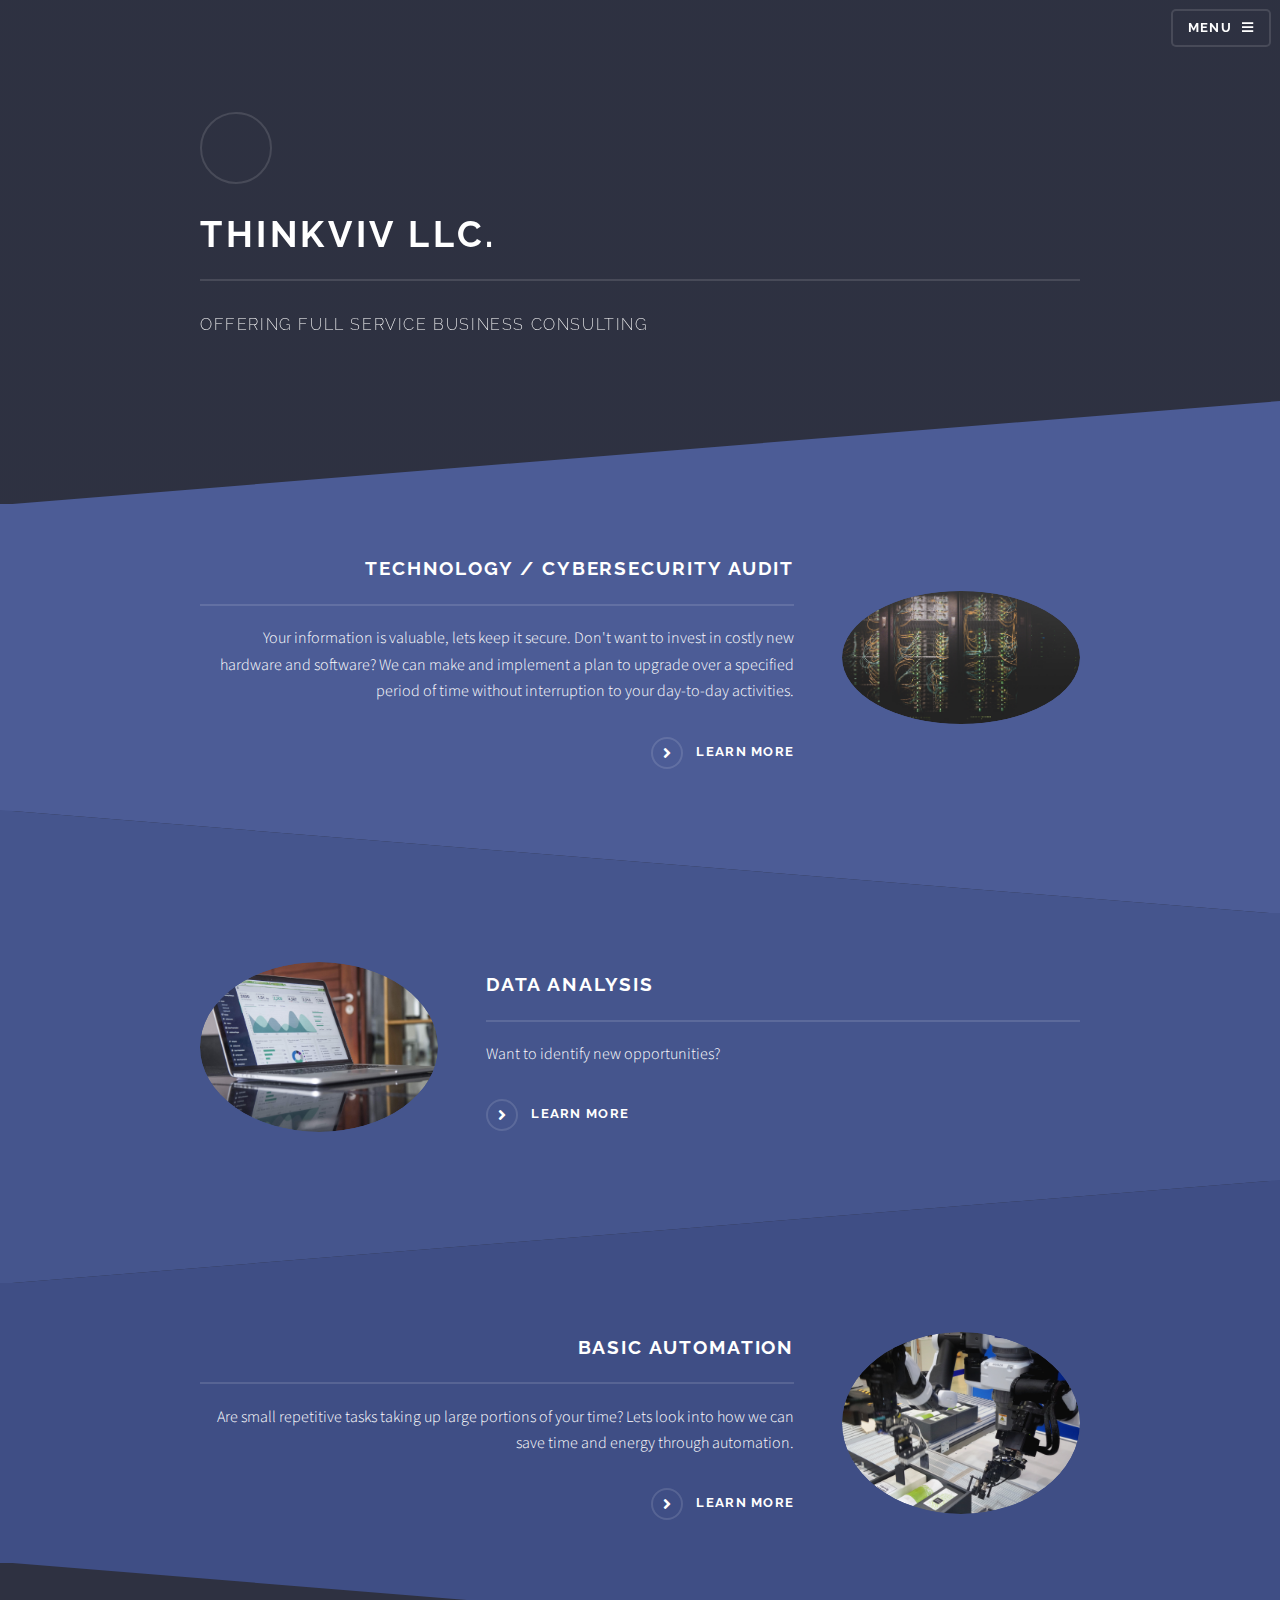
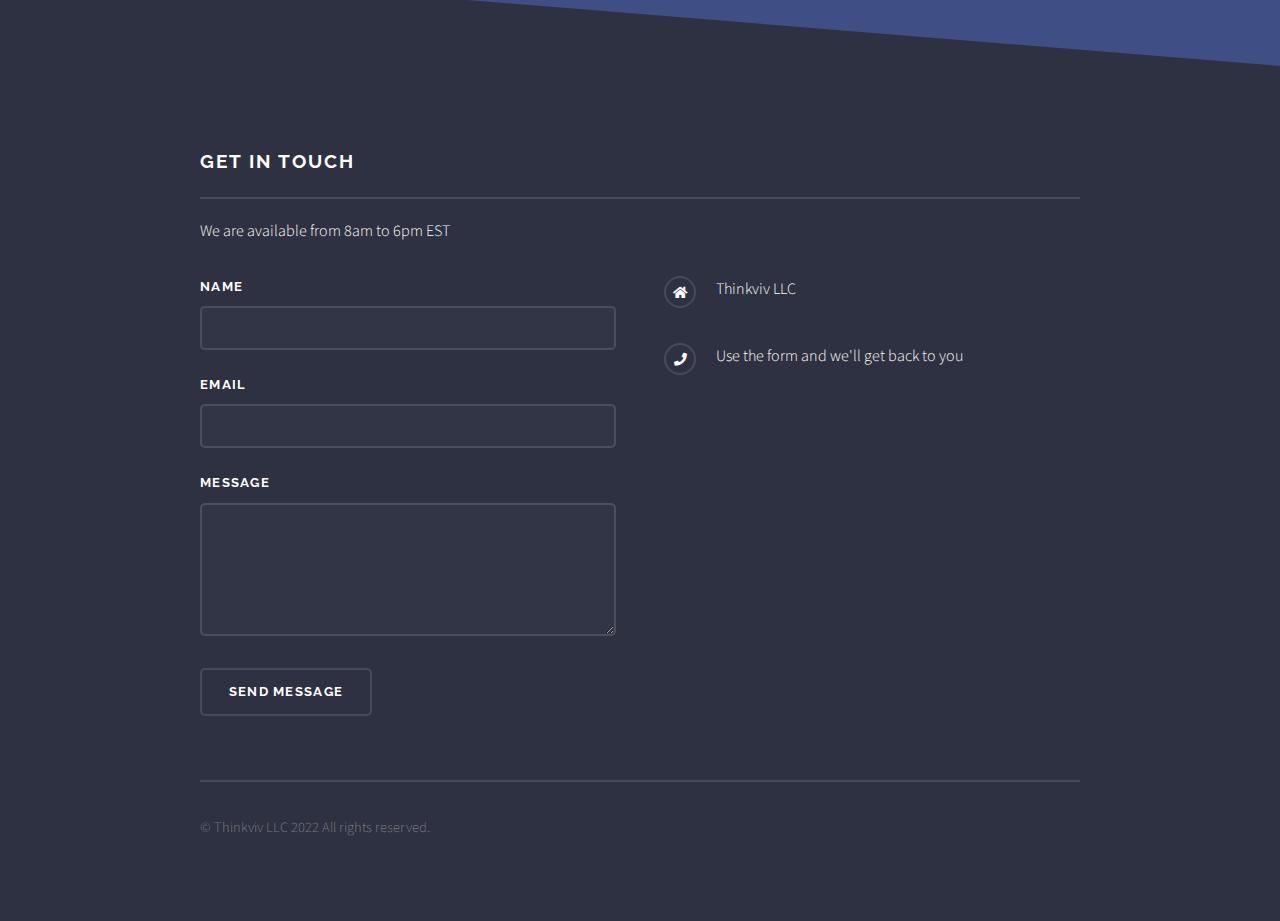
==== commit d21316b0: "Update index.html" ====
--- a/index.html
+++ b/index.html
@@ -38,7 +38,7 @@
 				<!-- Banner -->
 					<section id="banner">
 						<div class="inner">
-							<div class="logo"><span class="icon fa-gem"></span></div>
+							<div class="logo"><span class="icon fa-terminal"></span></div>
 							<h2>Thinkviv LLC.</h2>
 							<p>Offering full service business consulting </a></p>
 						</div>
@@ -53,7 +53,7 @@
 									<a href="#" class="image"><img src="images/server01.jpg" alt="" /></a>
 									<div class="content">
 										<h2 class="major">Technology / Cybersecurity Audit</h2>
-										<p>Your information is valuable, lets keep it secure. Don't want to invest in costly new technology? We can make and implement a plan to upgrade over a specified period of time without interruption to your day-to-day activities.</p>
+										<p>Your information is valuable, lets keep it secure. Don't want to invest in costly new hardware and software? We can make and implement a plan to upgrade over a specified period of time without interruption to your day-to-day activities.</p>
 										<a href="#" class="special">Learn more</a>
 									</div>
 								</div>
@@ -83,7 +83,8 @@
 								</div>
 							</section>
 
-						
+					
+
 				<!-- Footer -->
 					<section id="footer">
 						<div class="inner">
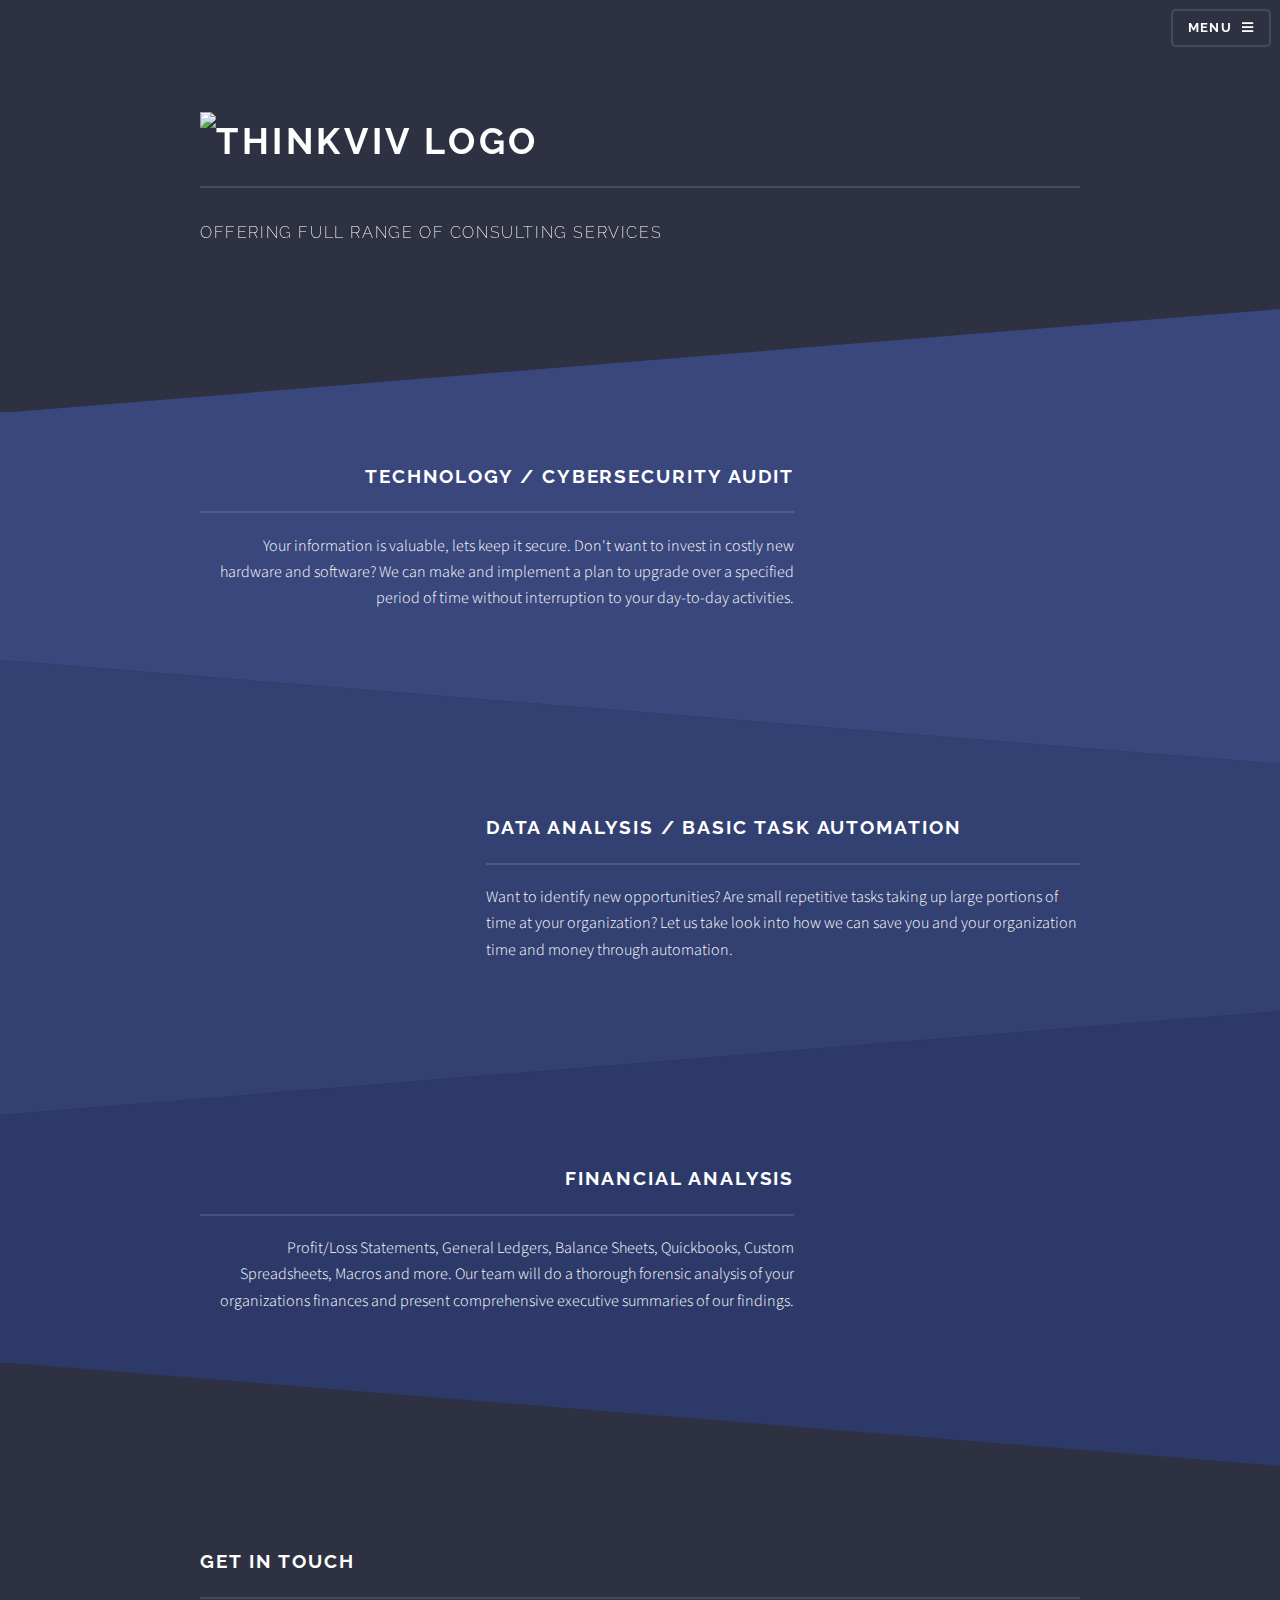
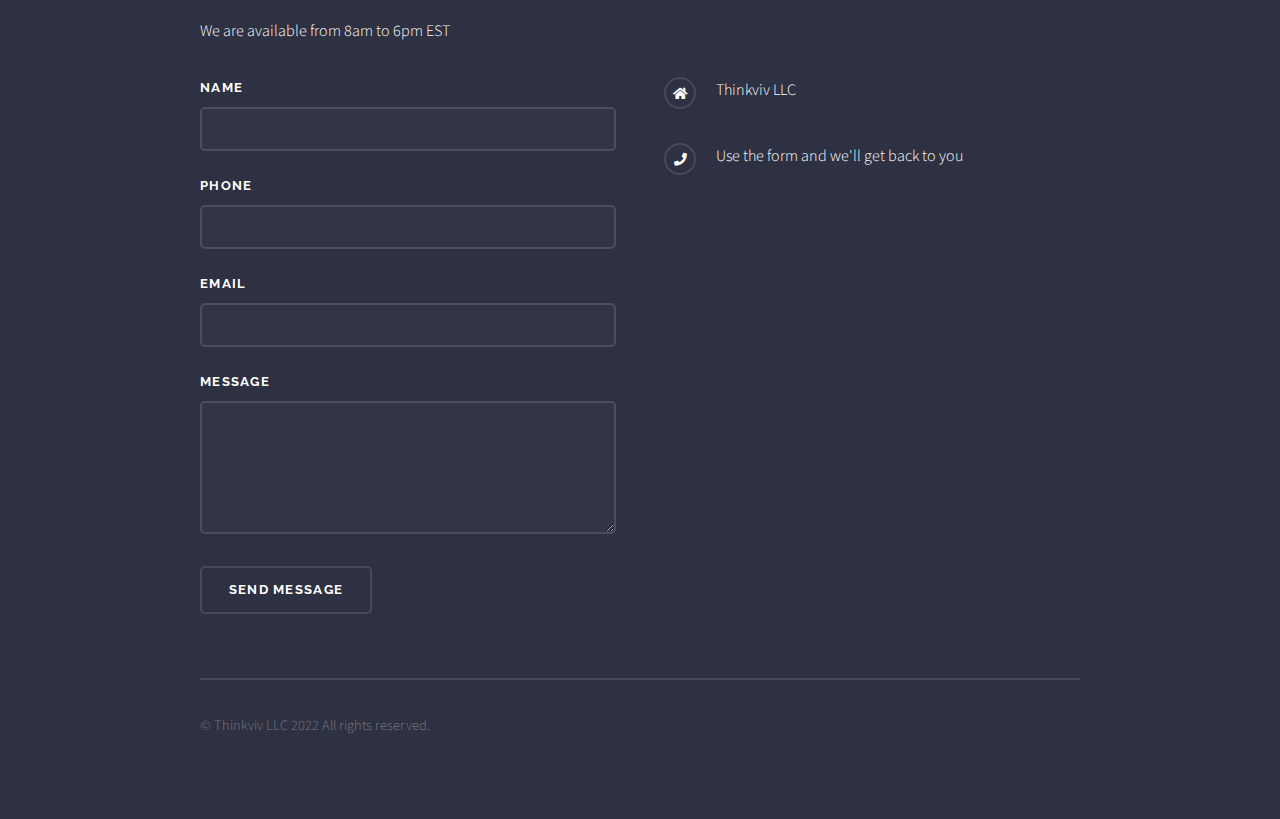
==== commit 779c4194: "Add files via upload" ====
--- a/index.html
+++ b/index.html
@@ -27,7 +27,7 @@
 							<h2>Menu</h2>
 							<ul class="links">
 								<li><a href="index.html">Home</a></li>
-								<li><a href="index.html#wrapper">About Us</a></li>
+								<li><a href="index.html#wrapper">What We Do</a></li>
 								<li><a href="index.html#footer">Contact Us</a></li>
 								
 							</ul>
@@ -38,9 +38,9 @@
 				<!-- Banner -->
 					<section id="banner">
 						<div class="inner">
-							<div class="logo"><span class="icon fa-terminal"></span></div>
-							<h2>Thinkviv LLC.</h2>
-							<p>Offering full service business consulting </a></p>
+							<!-- <div class="logo"><span class="icon fa-terminal"></span></div> -->
+							<h2><img src="images/thinkviv llc logo ideas white text 02.png" alt="Thinkviv Logo"></h2>
+							<p>Offering full range of consulting services </a></p>
 						</div>
 					</section>
 
@@ -48,37 +48,37 @@
 					<section id="wrapper">
 
 						<!-- One -->
-							<section id="one" class="wrapper spotlight style1">
+							<section id="one" class="wrapper spotlight style4">
 								<div class="inner">
-									<a href="#" class="image"><img src="images/server01.jpg" alt="" /></a>
+									<a href="" class="image"><img src="images/server01r1.jpg" alt="" /></a>
 									<div class="content">
 										<h2 class="major">Technology / Cybersecurity Audit</h2>
 										<p>Your information is valuable, lets keep it secure. Don't want to invest in costly new hardware and software? We can make and implement a plan to upgrade over a specified period of time without interruption to your day-to-day activities.</p>
-										<a href="#" class="special">Learn more</a>
+										<!-- <a href="#" class="special">Learn more</a> -->
 									</div>
 								</div>
 							</section>
 
 						<!-- Two -->
-							<section id="two" class="wrapper alt spotlight style2">
+							<section id="two" class="wrapper alt spotlight style5">
 								<div class="inner">
-									<a href="#" class="image"><img src="images/data01.jpg" alt="" /></a>
+									<a href="" class="image"><img src="images/data01r1.jpg" alt="" /></a>
 									<div class="content">
-										<h2 class="major">Data Analysis</h2>
-										<p>Want to identify new opportunities? </p>
-										<a href="#" class="special">Learn more</a>
+										<h2 class="major">Data Analysis / Basic Task Automation</h2>
+										<p>Want to identify new opportunities? Are small repetitive tasks taking up large portions of time at your organization? Let us take look into how we can save you and your organization time and money through automation. </p>
+										<!-- <a href="#" class="special">Learn more</a> -->
 									</div>
 								</div>
 							</section>
 
 						<!-- Three -->
-							<section id="three" class="wrapper spotlight style3">
+							<section id="three" class="wrapper spotlight style6">
 								<div class="inner">
-									<a href="#" class="image"><img src="images/robot.jpg" alt="" /></a>
+									<a href="" class="image"><img src="images/data02r1.jpg" alt="" /></a>
 									<div class="content">
-										<h2 class="major">Basic Automation</h2>
-										<p>Are small repetitive tasks taking up large portions of your time? Lets look into how we can save time and energy through automation.</p>
-										<a href="#" class="special">Learn more</a>
+										<h2 class="major">Financial Analysis</h2>
+										<p>Profit/Loss Statements, General Ledgers, Balance Sheets, Quickbooks, Custom Spreadsheets, Macros and more. Our team will do a thorough forensic analysis of your organizations finances and present comprehensive executive summaries of our findings.</p>
+										<!-- <a href="#" class="special">Learn more</a> -->
 									</div>
 								</div>
 							</section>
@@ -95,6 +95,10 @@
 									<div class="field">
 										<label for="name">Name</label>
 										<input type="text" name="name" id="name" />
+									</div>
+									<div class="field">
+										<label for="phone">Phone</label>
+										<input type="text" name="phone" id="phone" />
 									</div>
 									<div class="field">
 										<label for="email">Email</label>
@@ -138,4 +142,4 @@
 			<script src="assets/js/main.js"></script>
 
 	</body>
-</html>
+</html>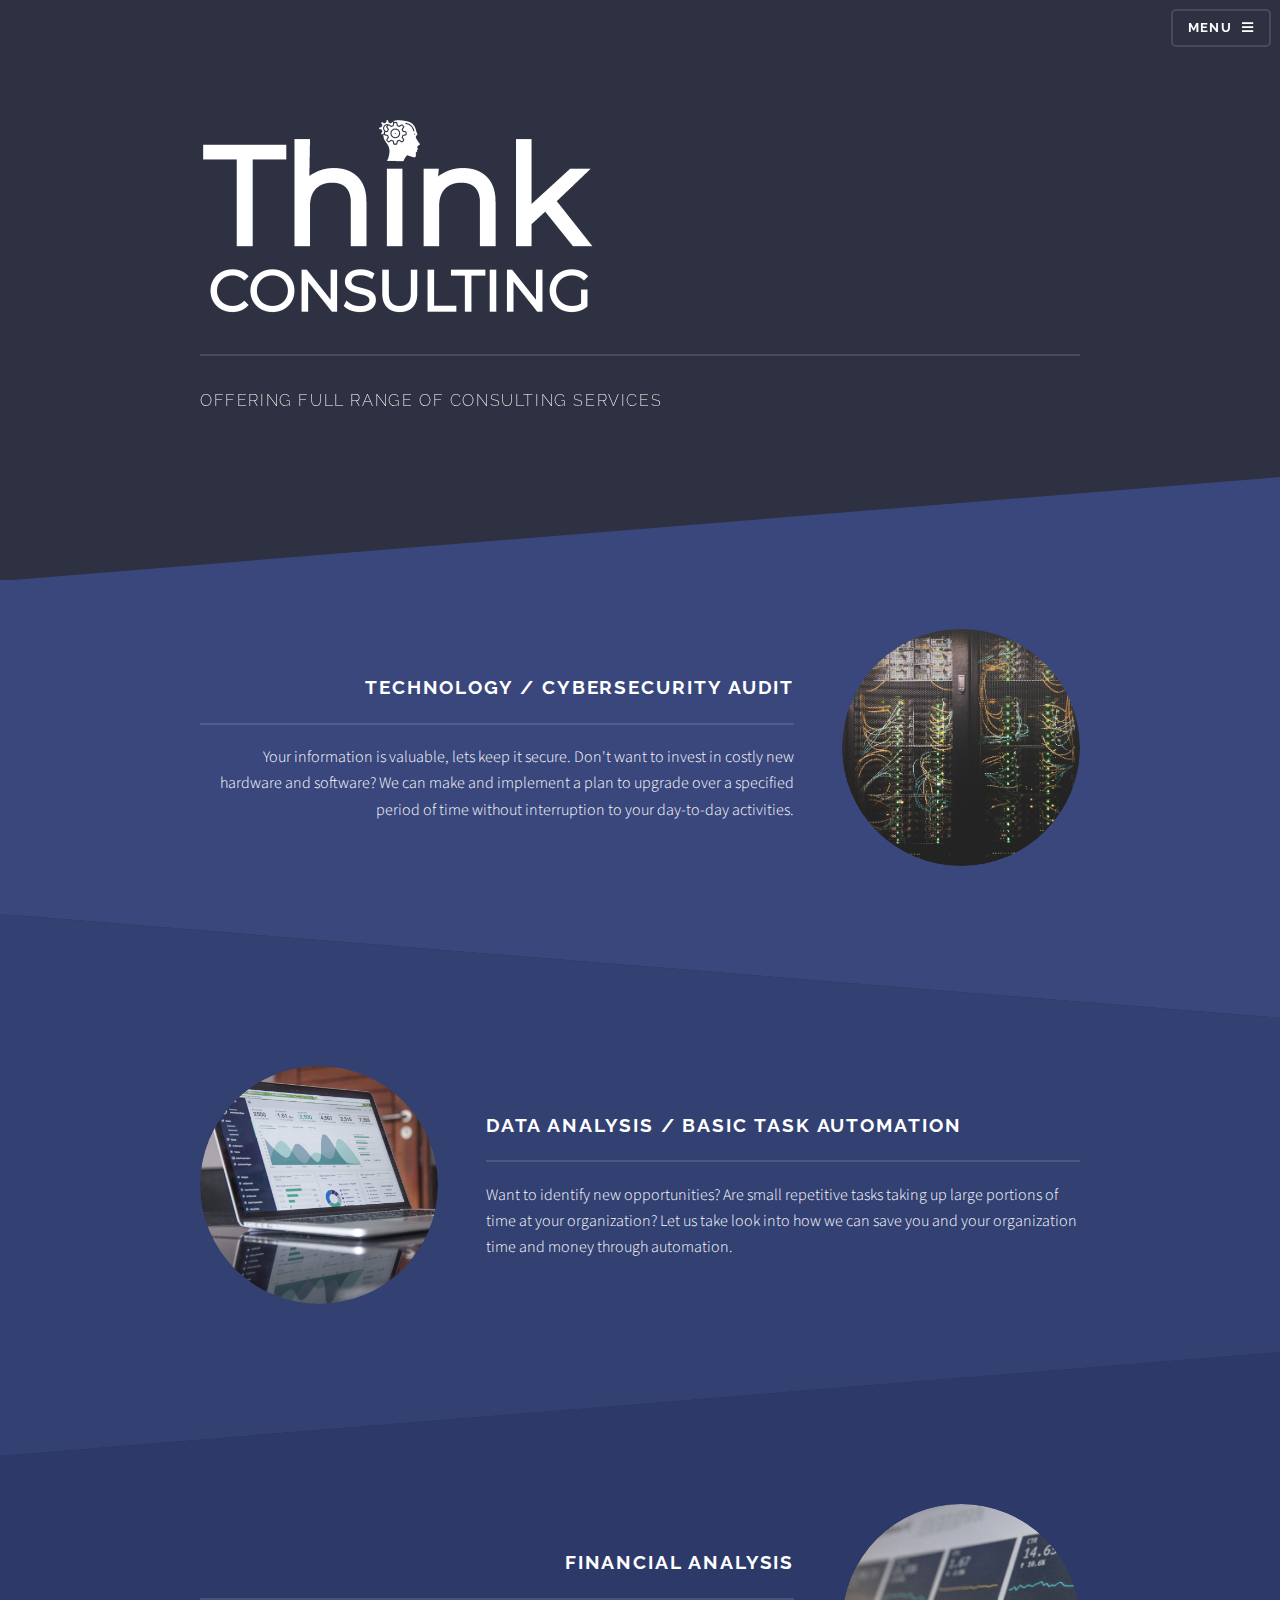
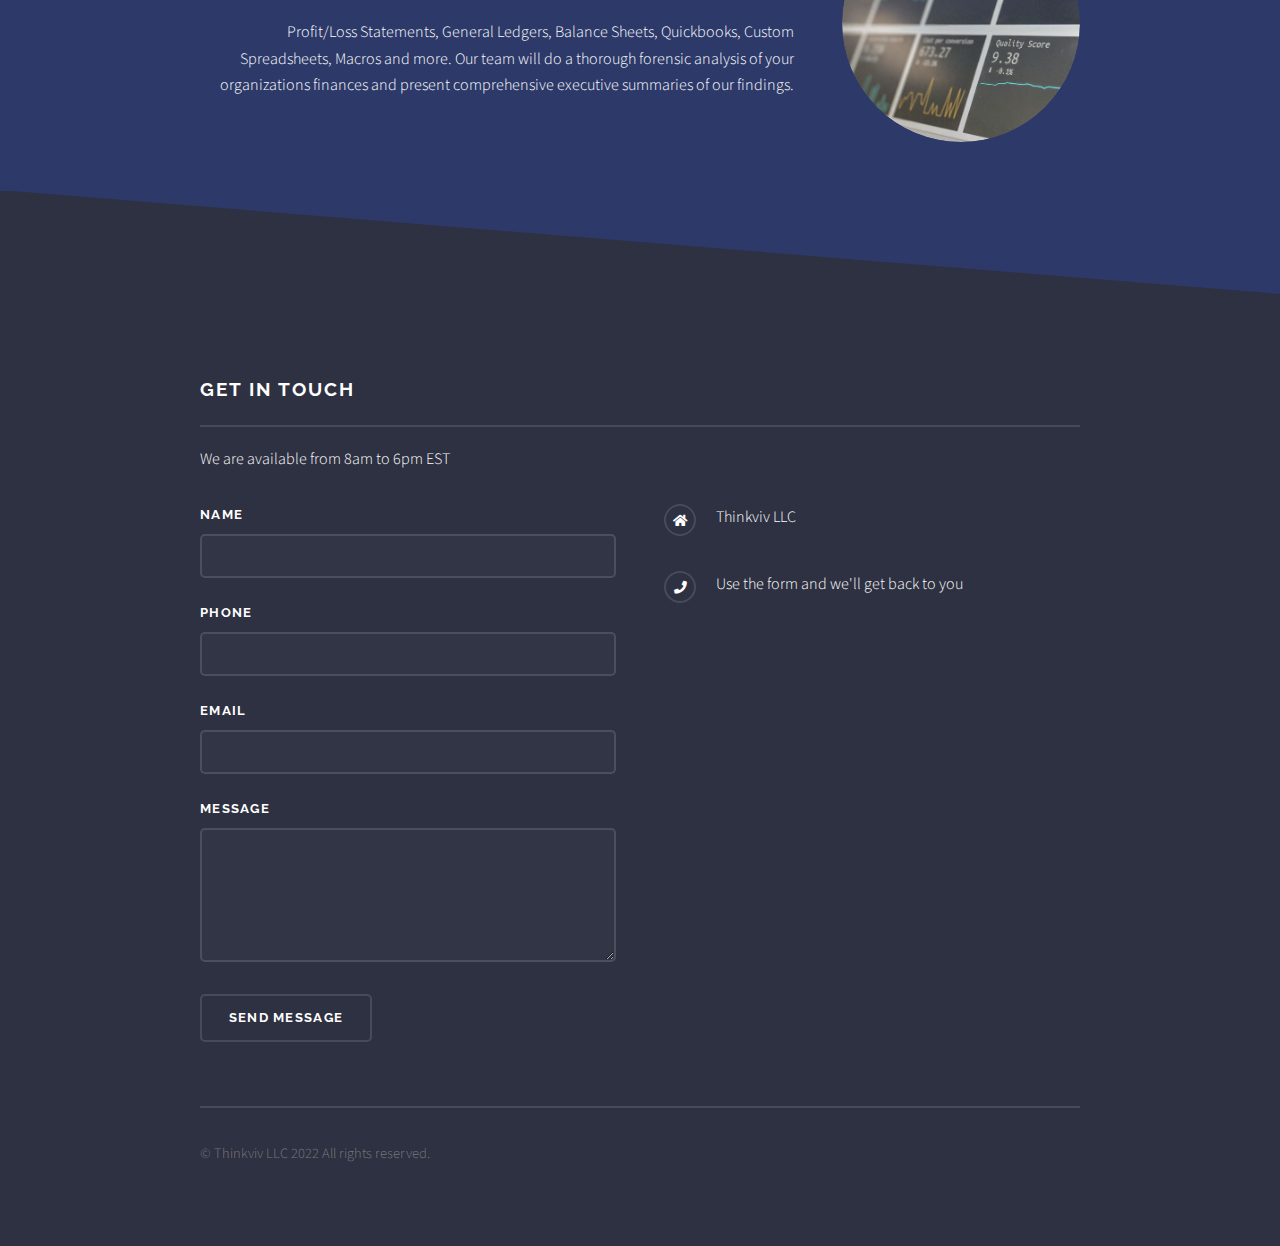
==== commit 168d8d18: "clean up and update" ====
--- a/index.html
+++ b/index.html
@@ -39,7 +39,7 @@
 					<section id="banner">
 						<div class="inner">
 							<!-- <div class="logo"><span class="icon fa-terminal"></span></div> -->
-							<h2><img src="images/thinkviv llc logo ideas white text 02.png" alt="Thinkviv Logo"></h2>
+							<h2><img src="images/thinkviv llc logo ideas white text 02 400.png" alt="Thinkviv Logo"></h2>
 							<p>Offering full range of consulting services </a></p>
 						</div>
 					</section>
--- a/assets/css/main.css
+++ b/assets/css/main.css
@@ -1,10 +1,10 @@
 @import url(fontawesome-all.min.css);
 @import url("https://fonts.googleapis.com/css?family=Raleway:200,700|Source+Sans+Pro:300,600,300italic,600italic");
 
-/*
-	Solid State by HTML5 UP
-	html5up.net | @ajlkn
-	Free for personal and commercial use under the CCA 3.0 license (html5up.net/license)
+/*
+	Solid State by HTML5 UP
+	html5up.net | @ajlkn
+	Free for personal and commercial use under the CCA 3.0 license (html5up.net/license)
 */
 
 html, body, div, span, applet, object,
@@ -100,12 +100,12 @@
 
 	body {
 		background-color: #2e3141;
-		background-image: linear-gradient(to top, rgba(46, 49, 65, 0.8), rgba(46, 49, 65, 0.8)), url("../../images/bg.jpg");
-		background-size: auto,+		background-image: linear-gradient(to top, rgba(46, 49, 65, 0.8), rgba(46, 49, 65, 0.8)), url("/images/backg01.jpg");
+		background-size: auto,
  cover;
-		background-attachment: fixed,+		background-attachment: fixed,
  fixed;
-		background-position: center,+		background-position: center,
  center;
 	}
 
@@ -3434,6 +3434,9 @@
 			margin-bottom: 0.8em;
 			padding-bottom: 0.4em;
 		}
+			#banner img {
+				max-width: 400px;
+			}
 
 		#banner p {
 			-moz-transition: opacity 0.5s ease, -moz-transform 0.5s ease, -moz-filter 0.25s ease;
@@ -3467,9 +3470,9 @@
 				padding: 7em 0 8.25em 0 ;
 				background-color: #2e3141;
 				background-image: linear-gradient(to top, rgba(46, 49, 65, 0.8), rgba(46, 49, 65, 0.8)), url("../../images/bg.jpg");
-				background-size: auto,+				background-size: auto,
  cover;
-				background-position: center,+				background-position: center,
  center;
 				margin-bottom: -6.5em;
 			}
@@ -3579,9 +3582,9 @@
 			padding: 9em 0 6.25em 0 ;
 			background-color: #2e3141;
 			background-image: linear-gradient(to top, rgba(46, 49, 65, 0.8), rgba(46, 49, 65, 0.8)), url("../../images/bg.jpg");
-			background-size: auto,+			background-size: auto,
  cover;
-			background-position: center,+			background-position: center,
  0% 30%;
 			margin-bottom: -6.5em;
 		}
@@ -3592,9 +3595,9 @@
 
 		#wrapper > header {
 			padding: 11em 3em 7.375em 3em ;
-			background-size: auto,+			background-size: auto,
  cover;
-			background-position: center,+			background-position: center,
  0% 0%;
 			margin-bottom: -4.75em;
 		}
@@ -3609,7 +3612,7 @@
 
 		#wrapper > header {
 			padding: 6.5em 2em 3em 2em ;
-			background-size: auto,+			background-size: auto,
  125%;
 			margin-bottom: -2.5em;
 		}
@@ -4072,9 +4075,9 @@
 		#footer {
 			background-color: #2e3141;
 			background-image: linear-gradient(to top, rgba(46, 49, 65, 0.8), rgba(46, 49, 65, 0.8)), url("../../images/bg.jpg");
-			background-size: auto,+			background-size: auto,
  cover;
-			background-position: center,+			background-position: center,
  center;
 			margin-top: -6.5em;
 			padding-top: 6.5em;
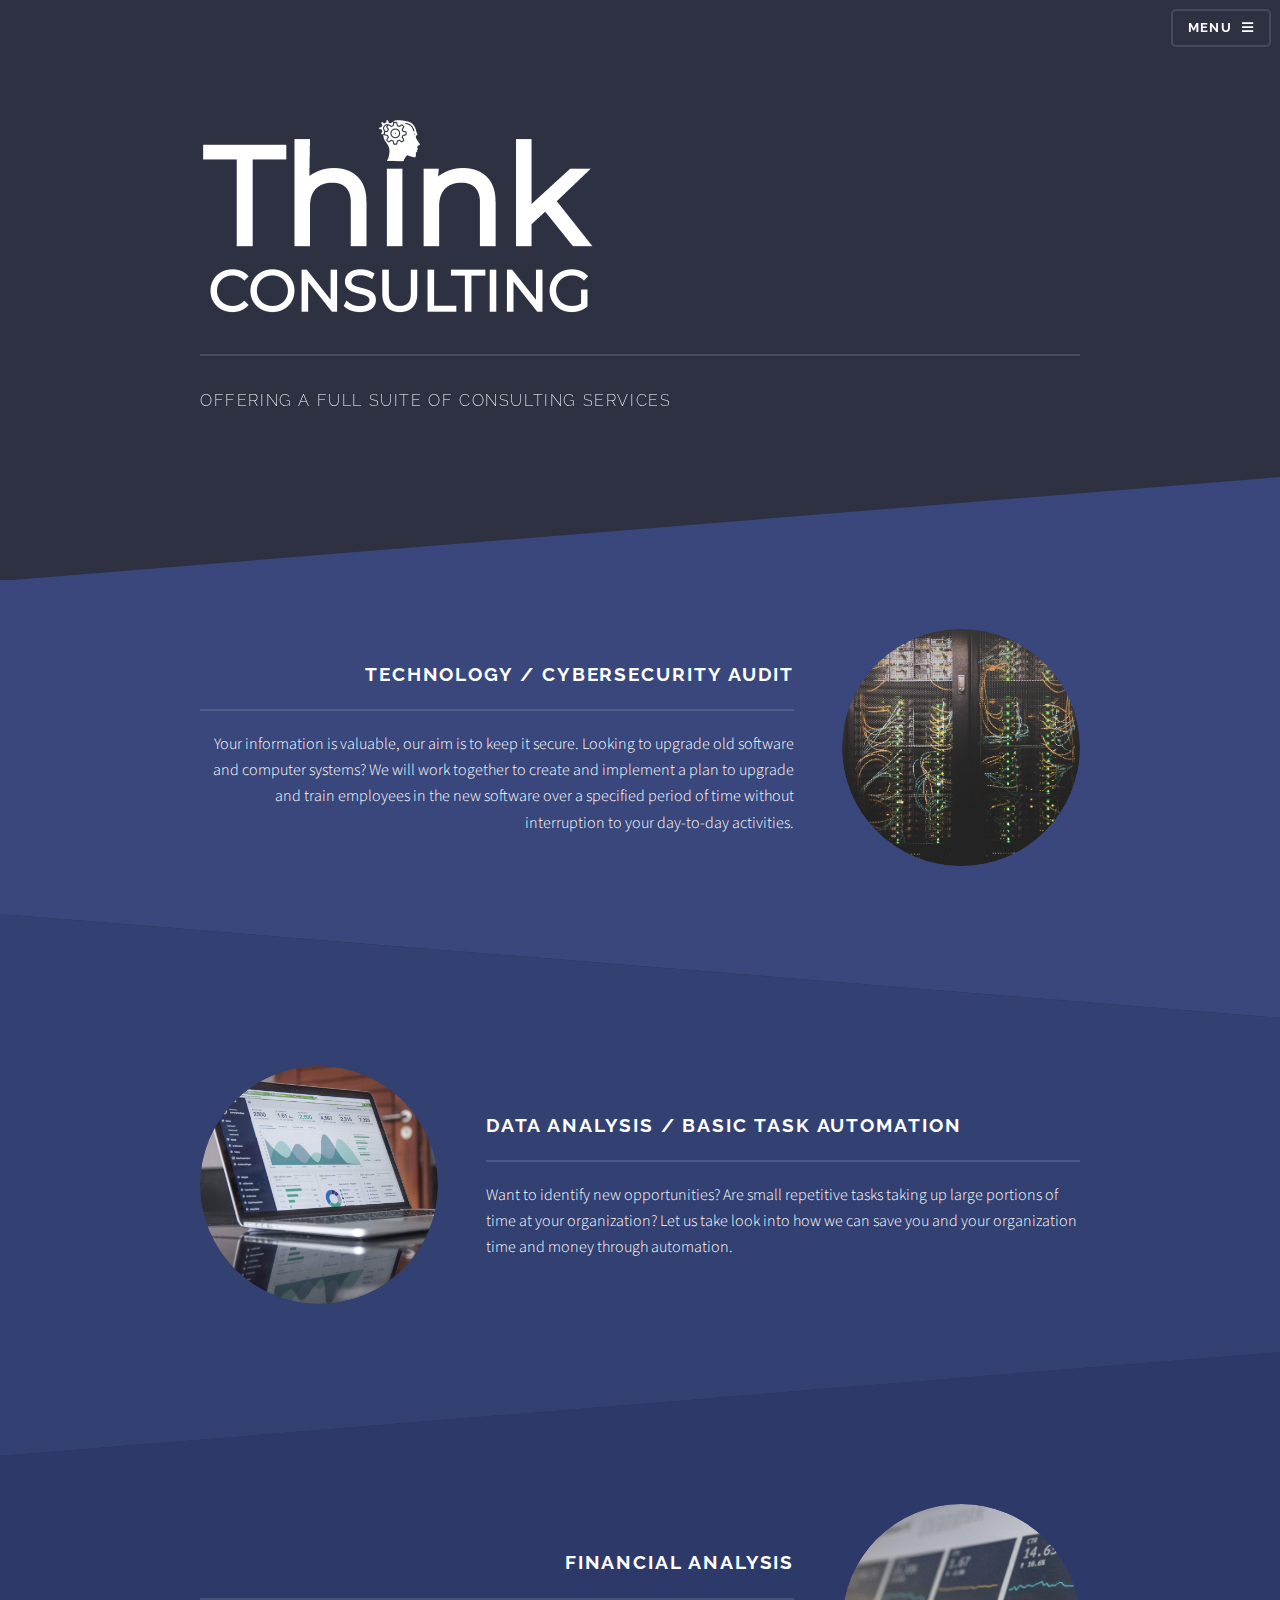
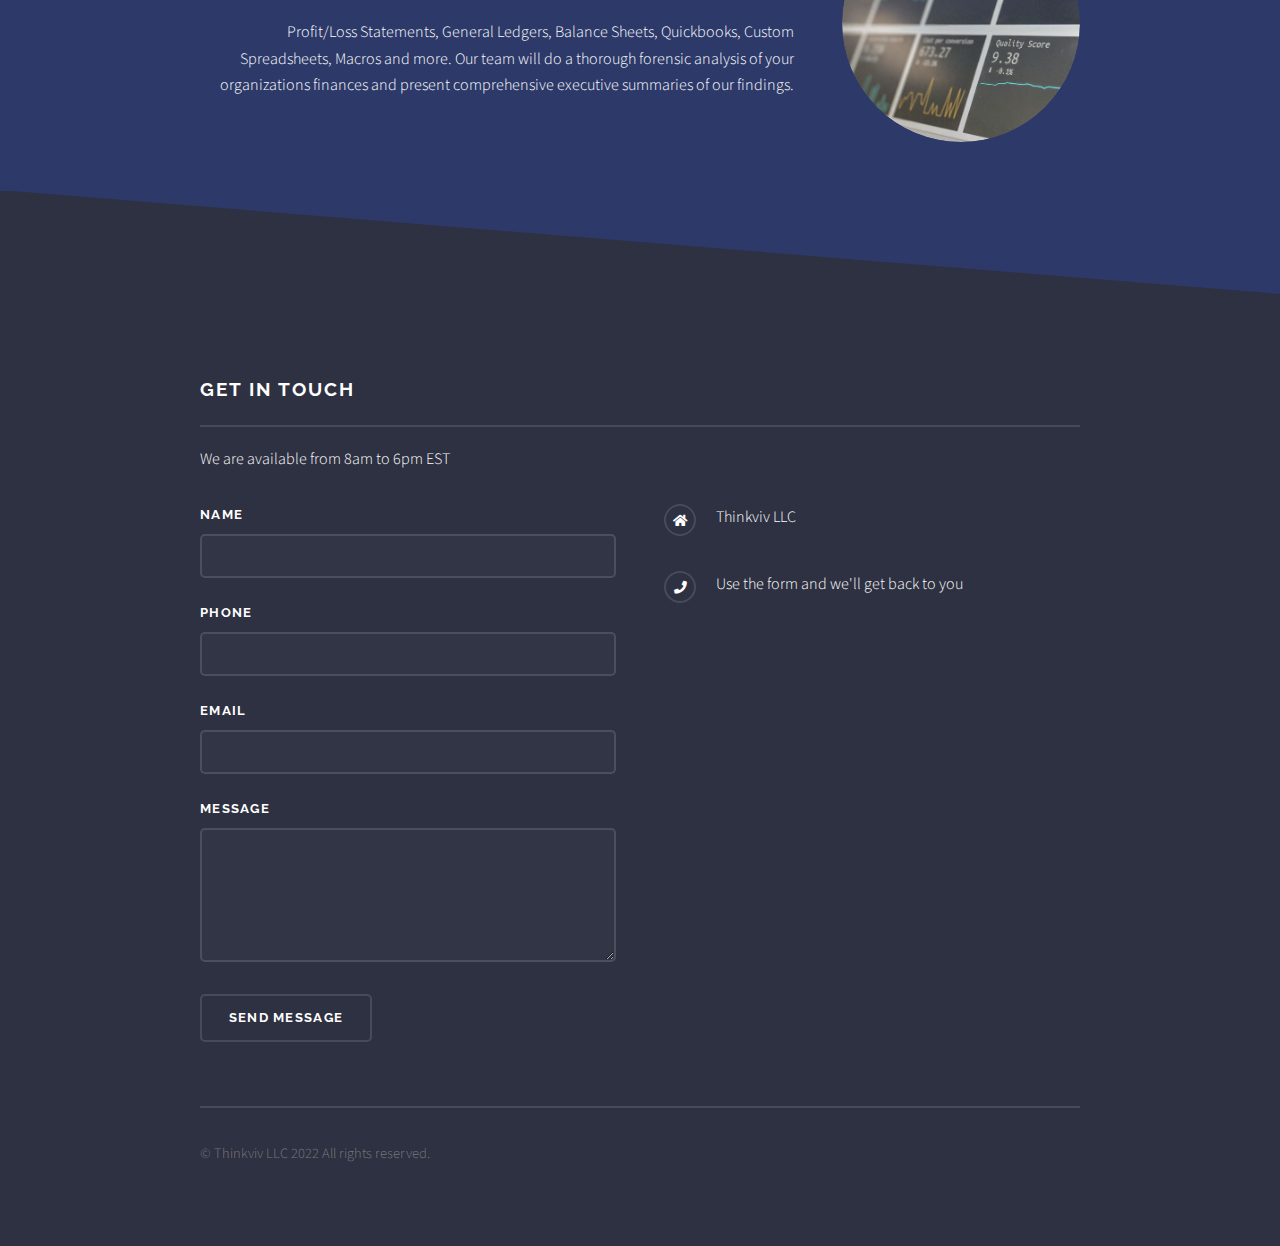
==== commit 68854d8f: "minor grammatical updates" ====
--- a/index.html
+++ b/index.html
@@ -3,6 +3,7 @@
 <html>
 	<head>
 		<title>Thinkviv Business Solutions</title>
+		<meta name="robots" content="noindex">
 		<meta charset="utf-8" />
 		<meta name="viewport" content="width=device-width, initial-scale=1, user-scalable=no" />
 		<link rel="stylesheet" href="assets/css/main.css" />
@@ -40,7 +41,7 @@
 						<div class="inner">
 							<!-- <div class="logo"><span class="icon fa-terminal"></span></div> -->
 							<h2><img src="images/thinkviv llc logo ideas white text 02 400.png" alt="Thinkviv Logo"></h2>
-							<p>Offering full range of consulting services </a></p>
+							<p>Offering a full suite of consulting services </a></p>
 						</div>
 					</section>
 
@@ -53,7 +54,7 @@
 									<a href="" class="image"><img src="images/server01r1.jpg" alt="" /></a>
 									<div class="content">
 										<h2 class="major">Technology / Cybersecurity Audit</h2>
-										<p>Your information is valuable, lets keep it secure. Don't want to invest in costly new hardware and software? We can make and implement a plan to upgrade over a specified period of time without interruption to your day-to-day activities.</p>
+										<p>Your information is valuable, our aim is to keep it secure. Looking to upgrade old software and computer systems? We will work together to create and implement a plan to upgrade and train employees in the new software over a specified period of time without interruption to your day-to-day activities.</p>
 										<!-- <a href="#" class="special">Learn more</a> -->
 									</div>
 								</div>
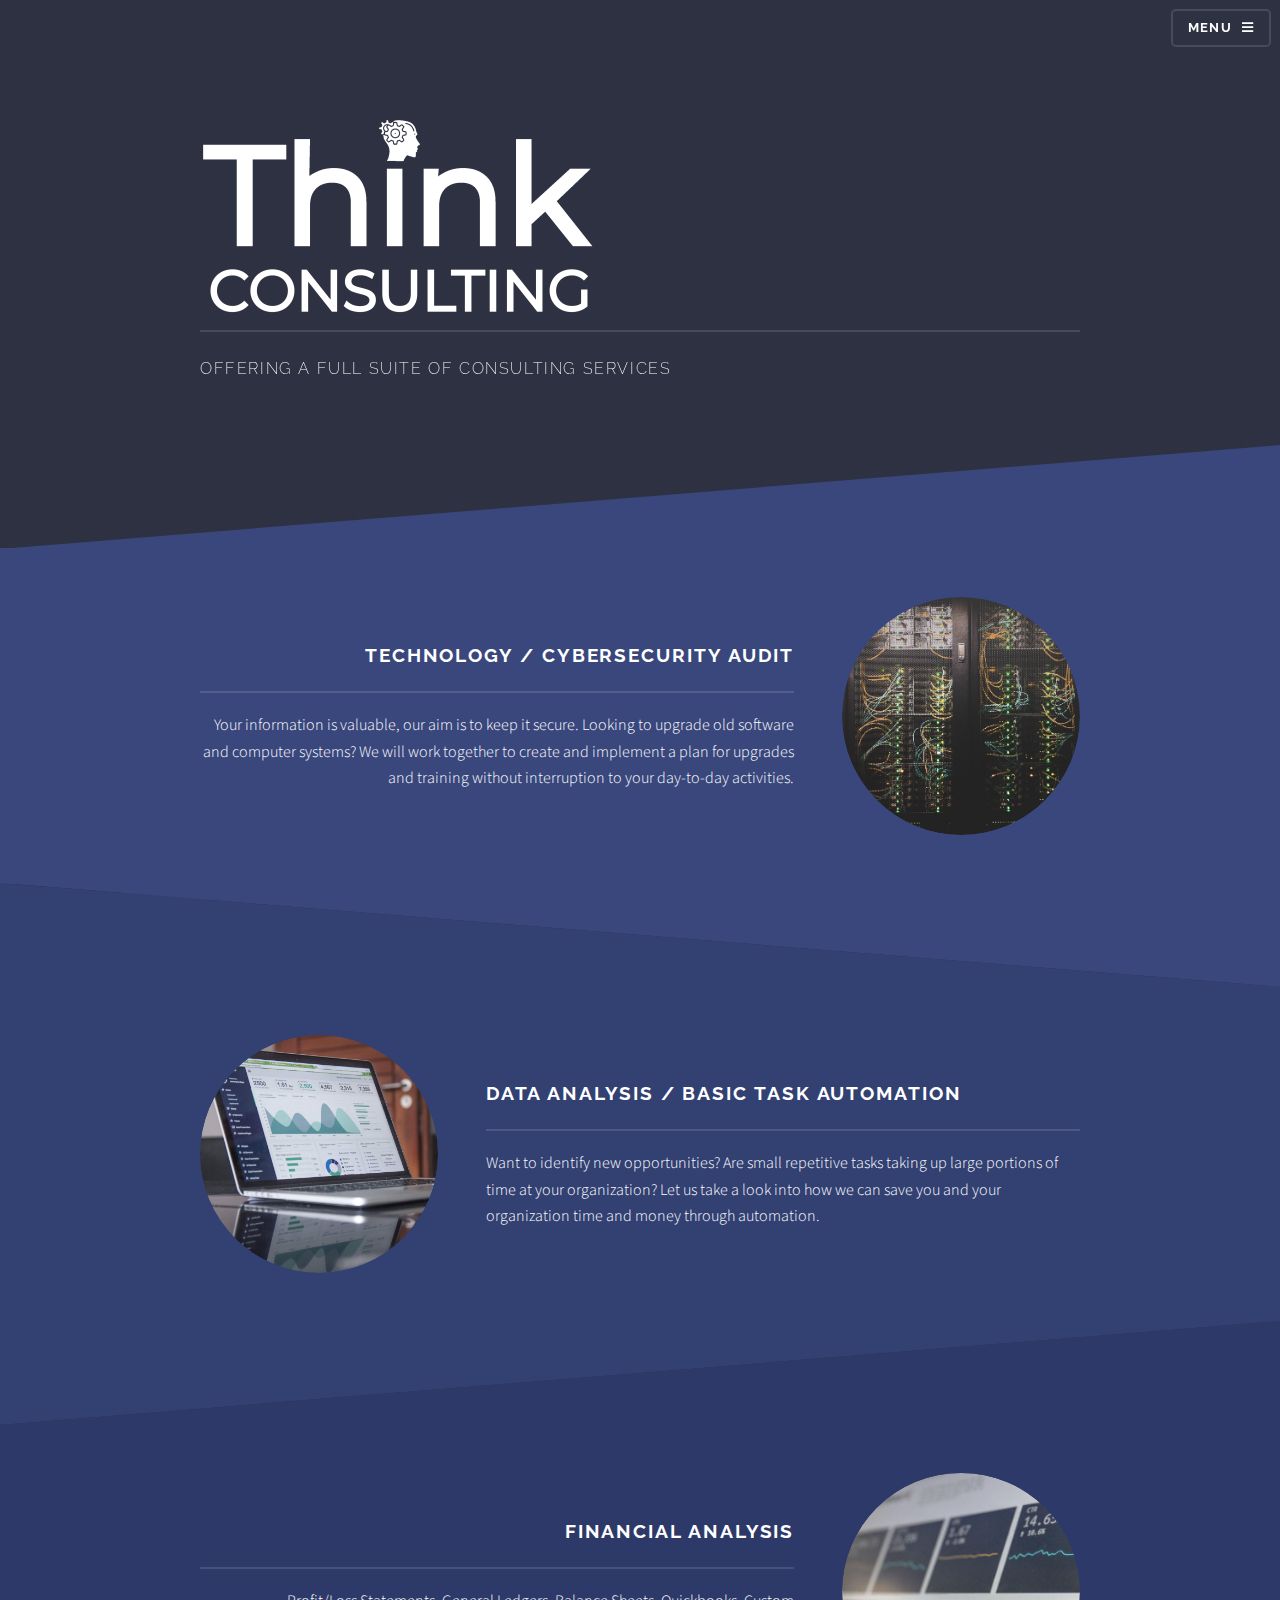
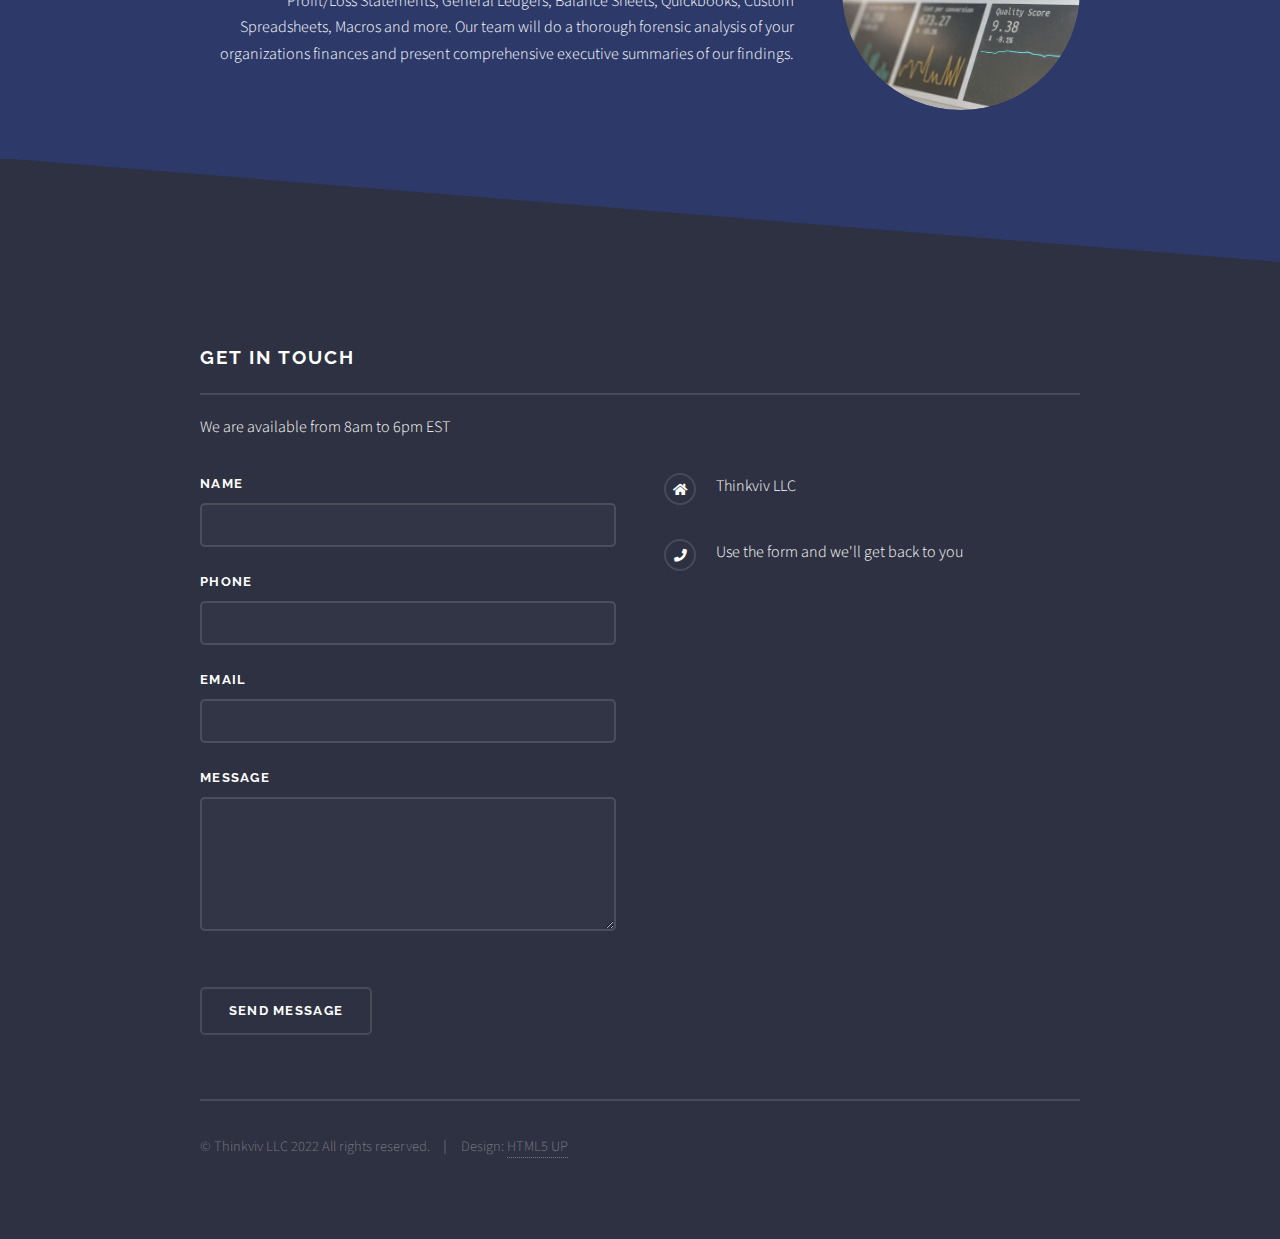
==== commit 4d98312e: "no idea what im committing here" ====
--- a/index.html
+++ b/index.html
@@ -39,9 +39,8 @@
 				<!-- Banner -->
 					<section id="banner">
 						<div class="inner">
-							<!-- <div class="logo"><span class="icon fa-terminal"></span></div> -->
-							<h2><img src="images/thinkviv llc logo ideas white text 02 400.png" alt="Thinkviv Logo"></h2>
-							<p>Offering a full suite of consulting services </a></p>
+							<div class="logo"><img src="images/thinkviv llc logo ideas white text 02 400.png" alt="Thinkviv Logo"></div>
+							<p>Offering a full suite of consulting services </a></p>							
 						</div>
 					</section>
 
@@ -54,7 +53,7 @@
 									<a href="" class="image"><img src="images/server01r1.jpg" alt="" /></a>
 									<div class="content">
 										<h2 class="major">Technology / Cybersecurity Audit</h2>
-										<p>Your information is valuable, our aim is to keep it secure. Looking to upgrade old software and computer systems? We will work together to create and implement a plan to upgrade and train employees in the new software over a specified period of time without interruption to your day-to-day activities.</p>
+										<p>Your information is valuable, our aim is to keep it secure. Looking to upgrade old software and computer systems? We will work together to create and implement a plan for upgrades and training without interruption to your day-to-day activities.</p>
 										<!-- <a href="#" class="special">Learn more</a> -->
 									</div>
 								</div>
@@ -66,7 +65,7 @@
 									<a href="" class="image"><img src="images/data01r1.jpg" alt="" /></a>
 									<div class="content">
 										<h2 class="major">Data Analysis / Basic Task Automation</h2>
-										<p>Want to identify new opportunities? Are small repetitive tasks taking up large portions of time at your organization? Let us take look into how we can save you and your organization time and money through automation. </p>
+										<p>Want to identify new opportunities? Are small repetitive tasks taking up large portions of time at your organization? Let us take a look into how we can save you and your organization time and money through automation. </p>
 										<!-- <a href="#" class="special">Learn more</a> -->
 									</div>
 								</div>
@@ -91,8 +90,8 @@
 						<div class="inner">
 							<h2 class="major">Get in touch</h2>
 							<p>We are available from 8am to 6pm EST</p>
-							<form method="post" action="#">
-								<div class="fields">
+							<form name="contact" method="post" data-netlify="true" data-netlify-recaptcha="true">
+								<div class="fields">									
 									<div class="field">
 										<label for="name">Name</label>
 										<input type="text" name="name" id="name" />
@@ -109,6 +108,7 @@
 										<label for="message">Message</label>
 										<textarea name="message" id="message" rows="4"></textarea>
 									</div>
+									<div data-netlify-recaptcha="true" class="field"></div>
 								</div>
 								<ul class="actions">
 									<li><input type="submit" value="Send Message" /></li>
@@ -127,7 +127,7 @@
 								<li class="icon brands fa-instagram"><a href="#">instagram.com/untitled-tld</a></li> -->
 							</ul>
 							<ul class="copyright">
-								<li>&copy; Thinkviv LLC 2022 All rights reserved.</li>
+								<li>&copy; Thinkviv LLC 2022 All rights reserved.</li><li>Design: <a href="http://html5up.net">HTML5 UP</a></li>
 							</ul>
 						</div>
 					</section>
--- a/assets/css/main.css
+++ b/assets/css/main.css
@@ -3397,6 +3397,7 @@
 			transform: translateY(0);
 			opacity: 1;
 			margin: 0 0 1.3em 0;
+			border-bottom: solid 2px rgba(255, 255, 255, 0.125);			
 		}
 
 			#banner .logo .icon {
